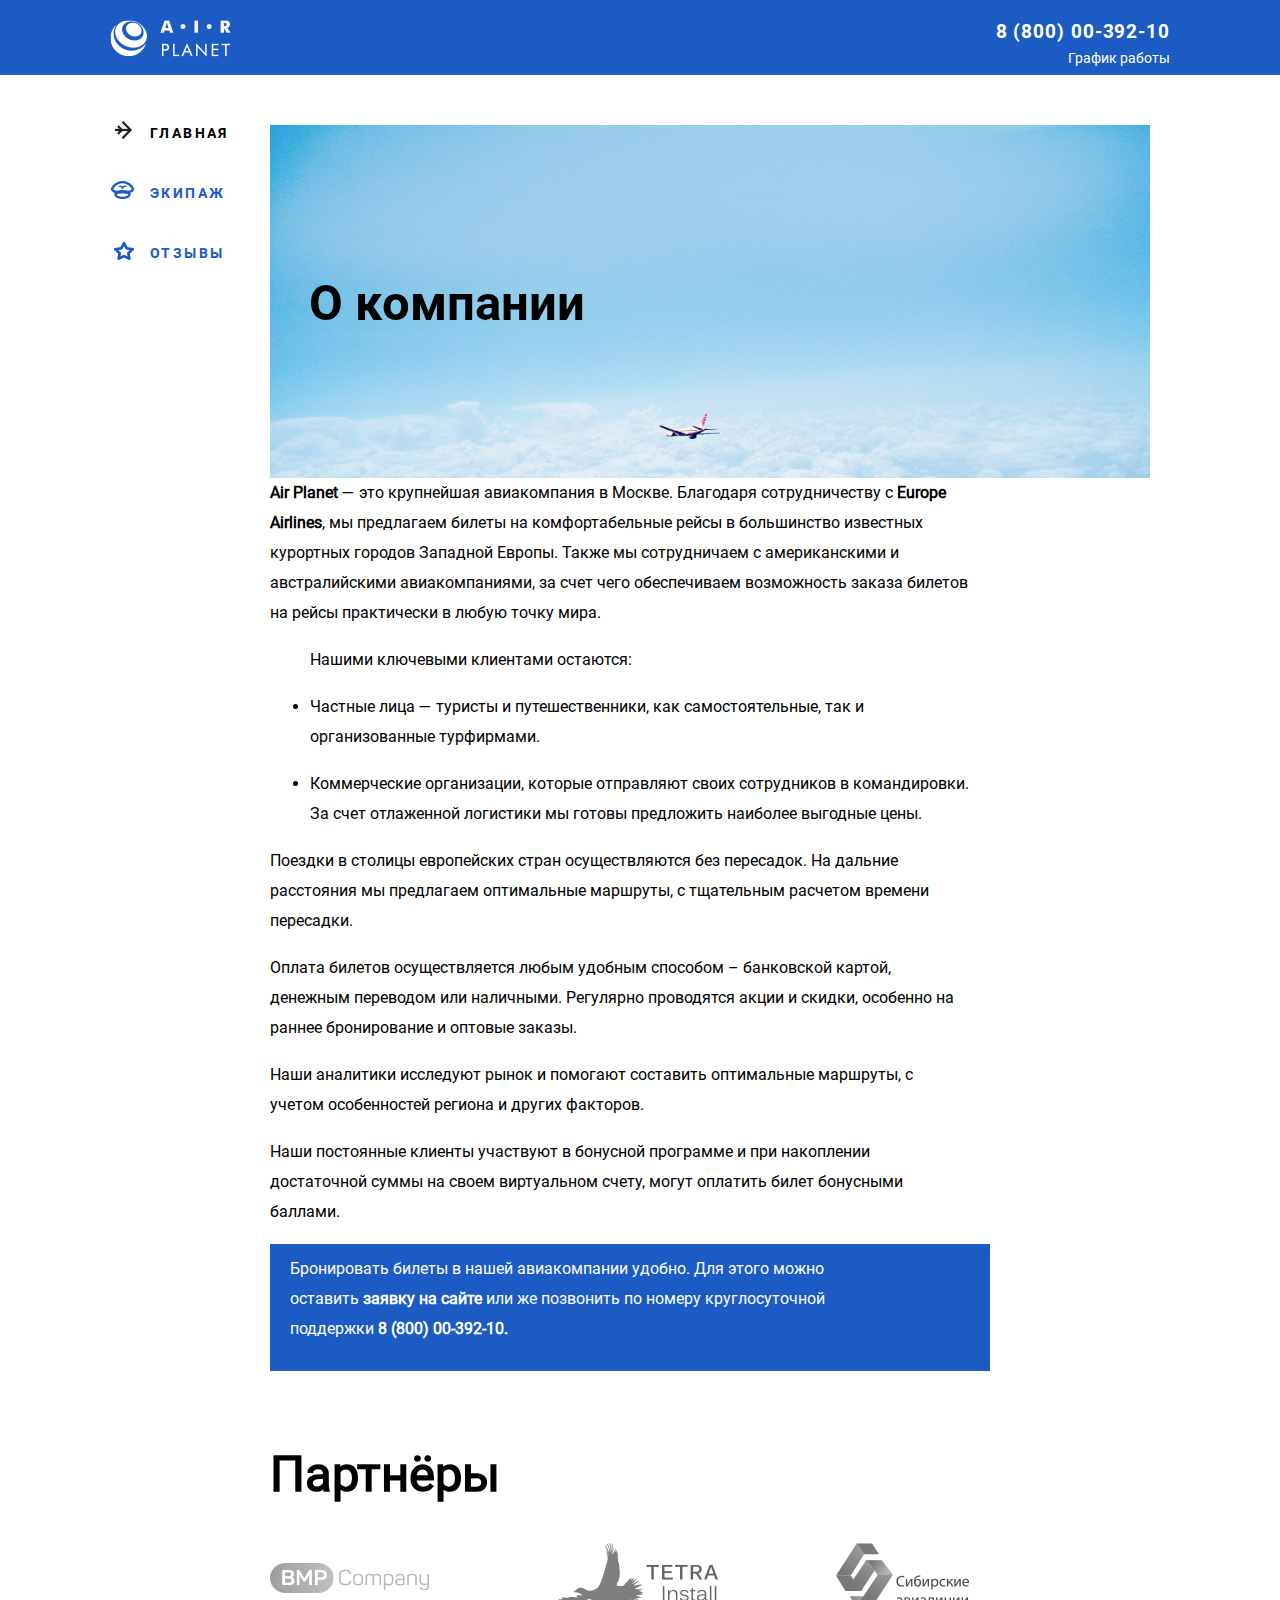
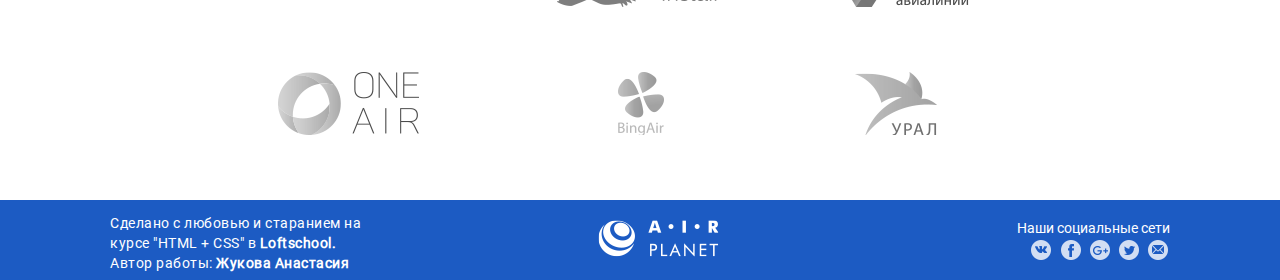
==== about.html @ 88befa5b "added few links" ====
<!DOCTYPE html>
<html lang="ru">

<head>
  <meta charset="UTF-8">
  <meta name="viewport" content="width=device-width, initial-scale=1.0">
  <meta http-equiv="X-UA-Compatible" content="ie=edge">
  <link rel="stylesheet" href="fonts/font.css">
  <link rel="stylesheet" href="css/team.css">
  <title>О компании</title>
</head>

<body>
  <div class="wrapper">
    <header>
      <div class="container clearfix">
        <a href="#"><img class="h__logo" src="img/logo.png" alt="logo" /></a>
        <ul class="header__right">
          <li class="header__phone">8 (800) 00-392-10</li>
          <li class="header__tooltip">график работы</li>
        </ul>
      </div>
    </header>
    <div class="container clearfix">
      <div class="tooltip">
        <li class="tooltip__text"><span>пн-вс: 09:00 - 20:00</span></li>
        <li class="tooltip__text">обед: 14:00 - 14:30</li>
      </div>
      <div class="sidebar">
        <nav class="sb-menu">
          <ul>
            <li class="sb-menu__item active">
              <a href="about.html">
                <div class="sb-menu__icon--main active"></div> главная</a>
            </li>
            <li class="sb-menu__item">
              <a href="team.html">
                <div class="sb-menu__icon--team"></div>экипаж</a>
            </li>
            <li class="sb-menu__item">
              <a href="#">
                <div class="sb-menu__icon--feedback"></div>отзывы</a>
            </li>
          </ul>
        </nav>
      </div>
      <div class="wr_items">
        <div class="bg__header">
          <h2 class="about-company">о компании</h2>
        </div>
        <div class="about-company__text clearfix">
          <p><span class="capitalize">air planet </span>— это крупнейшая авиакомпания в Москве. Благодаря сотрудничеству с <span class="capitalize">europe airlines</span>, мы предлагаем билеты на комфортабельные рейсы в большинство известных курортных городов Западной Европы. Также мы сотрудничаем с американскими и австралийскими авиакомпаниями, за счет чего обеспечиваем возможность заказа билетов на рейсы практически в любую точку мира.</p>
          <ul><div class="about-company__text--list">Нашими ключевыми клиентами остаются:</div>
            <li class="about-company__text--list-dotdecor">Частные лица — туристы и путешественники, как самостоятельные, так и организованные турфирмами.</li>
            <li class="about-company__text--list-dotdecor">Коммерческие организации, которые отправляют своих сотрудников в командировки. За счет отлаженной логистики мы готовы предложить наиболее выгодные цены.</li>
          </ul>
          <p>Поездки в столицы европейских стран осуществляются без пересадок. На дальние расстояния мы предлагаем оптимальные маршруты, с тщательным расчетом времени пересадки.</p>
          <p>Оплата билетов осуществляется любым удобным способом – банковской картой, денежным переводом или наличными. Регулярно проводятся акции и скидки, особенно на раннее бронирование и оптовые заказы.</p>
          <p>Наши аналитики исследуют рынок и помогают составить оптимальные маршруты, с учетом особенностей региона и других факторов.</p>
          <p>Наши постоянные клиенты участвуют в бонусной программе и при накоплении достаточной суммы на своем виртуальном счету, могут оплатить билет бонусными баллами.</p>
        </div>
        <div class="about-company__text blue-block">
          <p class="white-text">Бронировать билеты в нашей авиакомпании удобно. Для этого можно оставить <span>заявку на сайте</span> или же позвонить по номеру круглосуточной поддержки <span>8 (800) 00-392-10.</span></p>
        </div>
      <ul class="partners clearfix">
        <li class="partners-header">партнёры</li>
        <li class="ico__grey one"><a href="#"></a></li>
        <li class="ico__grey two"><a href="#"></a></li>
        <li class="ico__grey three"><a href="#"></a></li>
        <li class="ico__grey four"><a href="#"></a></li>
        <li class="ico__grey five"><a href="#"></a></li>
        <li class="ico__grey six"><a href="#"></a></li>
      </ul>
      </div>
    </div>
    <footer>
      <div class="container clearfix">
        <div class="ft__author">Сделано с любовью и старанием на курсе "HTML + CSS" в <span class="ft__author--bold">Loftschool.</span><br>Автор работы: <span class="ft__author--bold">Жукова Анастасия</span>
        </div>
        <a href="#" class="logo"><img class="ft__logo" src="img/logo.png" alt="logo"/></a>
        <div class="ft__social">
          <div class="ft__social--title">Наши социальные сети</div>
          <ul class="ft__socials__list">
            <a href="#">
              <li class="ft__socials__item--vk"></li>
            </a>
            <a href="#">
              <li class="ft__socials__item--fb"></li>
            </a>
            <a href="#">
              <li class="ft__socials__item--gpl"></li>
            </a>
            <a href="#">
              <li class="ft__socials__item--tw"></li>
            </a>
            <a href="#">
              <li class="ft__socials__item--email"></li>
            </a>
          </ul>
        </div>
      </div>
    </footer>
  </div>
</body>

</html>
---- fonts/font.css ----
@font-face {
  font-family: 'Roboto-LightItalic';
  src: url('Roboto-LightItalic.woff') format('woff'), url('Roboto-LightItalic.ttf') format('truetype');
  font-weight: normal;
  font-style: normal;
}

@font-face {
  font-family: 'Roboto';
  src: url('Roboto-Regular.eot');
  src: url('Roboto-Regular.woff') format('woff'), url('Roboto-Regular.ttf') format('truetype'), url('Roboto-Regular.eot?#iefix') format('embedded-opentype');
  font-weight: normal;
  font-style: normal;
}

@font-face {
  font-family: 'Roboto-Bold';
  src: url('Roboto-Bold.woff') format('woff'), url('Roboto-Bold.ttf') format('truetype');
  font-weight: normal;
  font-style: normal;
}

@font-face {
  font-family: 'Roboto-Bold_1';
  src: url('Roboto-Bold_1.eot');
  src: url('Roboto-Bold_1.woff2') format('woff2'), url('Roboto-Bold_1.eot?#iefix') format('embedded-opentype');
  font-weight: normal;
  font-style: normal;
}
---- css/team.css ----
* {
  font-family: 'Roboto';
  list-style: none;
  text-decoration: none;
  margin: 0;
}

.wrapper {
  min-height: calc(100vh-75px);
  margin: 0 auto;
}

.clearfix::after {
  content: "";
  display: table;
  clear: both;
}

.container {
  width: 1060px;
  margin: 0 auto;
  position: relative;
}

header {
  background: #1c5bc3;
  color: #fff;
  text-align: right;
  height: 75px;
  width: 100%;
  overflow: hidden;
}

.h__logo {
  float: left;
  padding-top: 20px;
}

.header__phone {
  font-family: 'Roboto-Bold';
  font-size: 19px;
  letter-spacing: .9px;
  padding: 20px 0 10px 0;
}

.header__tooltip {
  font-size: 14px;
  line-height: 10px;
  cursor: pointer;
  padding: 0;
}

.header__tooltip::first-letter {
  text-transform: capitalize;
}

.tooltip {
  background: #fff;
  text-align: center;
  display: block;
  position: absolute;
  top: 2px;
  right: 5px;
  width: 170px;
  height: 60px;
  border: 1px solid #000;
  border-radius: 3px;
  box-shadow: 1px 1px 1px 1px #1c5bc3;
  z-index: 100;
  opacity: 0;
}

.tooltip::after {
  content: '';
  position: absolute;
  top: -20px;
  right: 0;
  border: 10px solid transparent;
  border-bottom: 15px solid black;
}

.tooltip::after {
  top: -20px;
  right: 0;
  border-bottom: 15px solid white;
}

.tooltip__text {
  color: #000;
  line-height: 1.3em;
  transform: translateY(55%);
}

.tooltip__text>span {
  color: #1c5bc3;
  font-weight: bold;
}

.tooltip::before {
  content: "";
  width: 100px;
  height: 100px;
}

.tooltip:hover {
  opacity: 1;
}

.sidebar {
  display: block;
  width: 120px;
  padding: 28px 0 0 0;
  margin: 0;
  float: left;
}

.sb-menu__item {
  display: block;
  position: relative;
  padding: 10px 10px 10px 0;
}

.sb-menu__item::before {
  content: " ";
  display: block;
  position: absolute;
  width: 70px;
  height: 14px;
}

.sb-menu__item > a {
  font-family: 'Roboto-Bold';
  font-weight: 700;
  font-size: 14px;
  letter-spacing: 2.4px;
  color: #1c5bc3;
  text-transform: uppercase;
  line-height: 40px;
}

.sb-menu__item > a:hover {
  color: #000;
}

.sb-menu__item.active > a {
  color: #000;
}

.sb-menu__icon--main {
  background-image: url(../img/icons.png);
  width: 28px;
  height: 24px;
  position: absolute;
  left: -40px;
  top: 18px;
}

.sb-menu__icon--main:hover, .sb-menu__icon--main.active {
  background-image: url(../img/icons.png);
  background-position: 25px 0;
  width: 28px;
  height: 24px;
  position: absolute;
  left: -40px;
  top: 18px;
}

.sb-menu__icon--team {
  background-image: url(../img/icons.png);
  background-position: 0 -25px;
  width: 28px;
  height: 26px;
  position: absolute;
  left: -39px;
  top: 18px;
}

.sb-menu__icon--team:hover, .sb-menu__icon--team.active {
  background-image: url(../img/icons.png);
  background-position: -28px -25px;
  width: 28px;
  height: 26px;
  position: absolute;
  left: -45px;
  top: 18px;
}

.sb-menu__icon--feedback {
  background-image: url(../img/icons.png);
  background-position: 0 -50px;
  width: 28px;
  height: 24px;
  position: absolute;
  left: -38px;
  top: 18px;
}

.sb-menu__icon--feedback:hover, .sb-menu__icon--feedback.active {
  background-image: url(../img/icons.png);
  background-position: 26px -50px;
  width: 28px;
  height: 24px;
  position: absolute;
  left: -40px;
  top: 18px;
}

.wr_items {
  display: inline-block;
  float: right;
  width: 880px;
  margin: 48px 20px 53px 0;
}

.breadcrumbs li {
  font-family: 'Roboto-LightItalic';
  font-style: italic;
  font-size: 14px;
  text-decoration: underline;
  text-transform: capitalize;
  display: inline-block;
}

.breadcrumbs__item {
  color: #1c5bc3;
}

.last {
  color: #000;
  text-decoration: none;
}

.breadcrumbs li:after {
  content: " / ";
}

.breadcrumbs li:last-child::after {
  content: " ";
}

.wr-header, .about-company {
  font-family: 'Roboto-Bold';
  font-size: 49px;
  width: 100%;
  margin: 15px 0 0 39px;
}
.wr-header::first-letter, .about-company::first-letter {
  text-transform: capitalize;
}

.wr-item__team-mem {
  display: inline-block;
  vertical-align: top;
  width: 290px;
  line-height: 22px;
  letter-spacing: .4px;
  text-align: center;
  margin: 20px 0 0 0;
}

.wr-item__team-mem--name {
  font-weight: 700;
  font-size: 17px;
  letter-spacing: 0;
}

.wr-item__team-mem--position {
  font-weight: 700;
  font-size: 14px;
  color: #1c5bc3;
}

.wr-item__team-mem--descrip {
  font-size: 14px;
}

.avatar {
  width: 160px;
  height: 160px;
  overflow: hidden;
  padding: 20px 0 20px 45px;
  margin: 0 auto;
}

.avatar img {
  border-radius: 50%;
  width: 160px;
  height: 160px;
  margin: 0 auto;
}

footer {
  background: #1c5bc3;
  color: #fff;
  display: inline-block;
  font-size: 14px;
  height: 80px;
  width: 100%;
  position: relative;
  bottom: 0;
}

.ft__author {
  padding: 13px 0 0 0;
  width: 260px;
  line-height: 20px;
  letter-spacing: .5px;
  text-align: left;
  display: inline-block;
}

footer span {
  font-weight: bold;
}

.ft__logo {
  top: 20px;
  position: absolute;
  left: 46%;
}

.ft__social--title {
  text-align: right;
  display: inline-block;
  position: absolute;
  right: 0px;
  top: 20px;
}

.ft__socials__item--vk {
  background-image: url(../img/socials.png);
  background-position: 0 0;
  width: 25px;
  height: 23px;
  position: absolute;
  right: 114px;
  top: 40px;
}

.ft__socials__item--fb {
  background-image: url(../img/socials.png);
  background-position: -27px 0;
  width: 25px;
  height: 23px;
  position: absolute;
  right: 87px;
  top: 40px;
}

.ft__socials__item--gpl {
  background-image: url(../img/socials.png);
  background-position: -56px 0;
  width: 25px;
  height: 23px;
  position: absolute;
  right: 59px;
  top: 40px;
}

.ft__socials__item--tw {
  background-image: url(../img/socials.png);
  background-position: -86px 0;
  width: 30px;
  height: 23px;
  position: absolute;
  right: 25px;
  top: 40px;
}

.ft__socials__item--email {
  background-image: url(../img/socials.png);
  background-position: -117px 0;
  width: 25px;
  height: 23px;
  position: absolute;
  right: 0px;
  top: 40px;
}

li.ft__socials__item--vk:hover {
  background-image: url(../img/socials.png);
  background-position: 0 25px;
  width: 25px;
  height: 23px;
  position: absolute;
  right: 114px;
  top: 40px;
}

li.ft__socials__item--fb:hover {
  background-image: url(../img/socials.png);
  background-position: -27px 25px;
  width: 25px;
  height: 23px;
  position: absolute;
  right: 87px;
  top: 40px;
}

li.ft__socials__item--gpl:hover {
  background-image: url(../img/socials.png);
  background-position: -56px 26px;
  height: 23px;
  width: 25px;
  position: absolute;
  right: 59px;
  top: 39px;
}

li.ft__socials__item--tw:hover {
  background-image: url(../img/socials.png);
  background-position: -86px 26px;
  width: 25px;
  height: 23px;
  position: absolute;
  right: 30px;
  top: 39px;
}

li.ft__socials__item--email:hover {
  background-image: url(../img/socials.png);
  background-position: -117px 25px;
  width: 25px;
  height: 23px;
  position: absolute;
  right: 0px;
  top: 40px;
}
/* about company main block styles */

.bg__header {
  background-image: url(../img/bg-head.jpg);
  -webkit-background-size: cover;
  -moz-background-size: cover;
  -o-background-size: cover;
  background-size: cover;
  background-position: 0 0;
  display: block;
  height: 353px;
  width: 880px;

}

.bg__header {
  margin-top: -13px;
}

.about-company {
  padding-top: 150px;
}

.about-company__text > p > span, p.white-text > span {
  font-weight: 700;
}

.capitalize {
  text-transform: capitalize;
}

.about-company__text {
  display: block;
  width: 700px;
  line-height: 30px;
}

ul.about-company__text--list > li {
  margin-left: 0;
  padding-left: 0;
}

li.about-company__text--list-dotdecor {
  list-style: disc;
  list-style-position:outside;
}

p, .about-company__text--list , li.about-company__text--list-dotdecor  {
  margin: 0 0 17px 0;
}

.blue-block {
  background: #1c5bc3;
  display: block;
  position: relative;
  color: #fff;
  padding: 10px 0px 10px 20px;
}
p.white-text::after {
  margin: 0;
}
.white-text {
  width: 600px;
}

.partners {
  font-family: 'Roboto-Bold';
  font-size: 49px;
  font-weight: 700;
  padding: 75px 0 70px 0;
  text-transform: capitalize;
}
.partners {
  display: block;
  position: relative;
  width: 700px;

}
li.ico__grey {
  display: inline-block;
}

.ico__grey.one {
  background-image: url(../img/logos.png);
  background-position: 0 0;
  width:167px;
  height: 75px;
  position: relative;
  top: 43px;
  left: 0px;
  filter: grayscale(100%);
}
.ico__grey.two {
  background-image: url(../img/logos.png);
  background-position: 460px 0;
  width:260px;
  height: 75px;
  position: relative;
  top: 40px;
  left: 80px;
  filter: grayscale(100%);
}

.ico__grey.three {
  background-image: url(../img/logos.png);
  background-position: 150px 0;
  width:150px;
  height: 75px;
  position: relative;
  top: 40px;
  left: 110px;
  filter: grayscale(100%);
}

.ico__grey.four {
  background-image: url(../img/logos.png);
  background-position: 0 100px;
  width:150px;
  height: 75px;
  position: relative;
  top: 70px;
  left: 0px;
  filter: grayscale(100%);
}

.ico__grey.five {
  background-image: url(../img/logos.png);
  background-position: 390px 100px;
  width:150px;
  height: 75px;
  position: relative;
  top: 70px;
  left: 170px;
  filter: grayscale(100%);
}

.ico__grey.six {
  background-image: url(../img/logos.png);
  background-position: 150px 100px;
  width:150px;
  height: 75px;
  position: relative;
  top: 70px;
  left: 230px;
  filter: grayscale(100%);
}

.ico__grey:hover {
  filter: none;
}
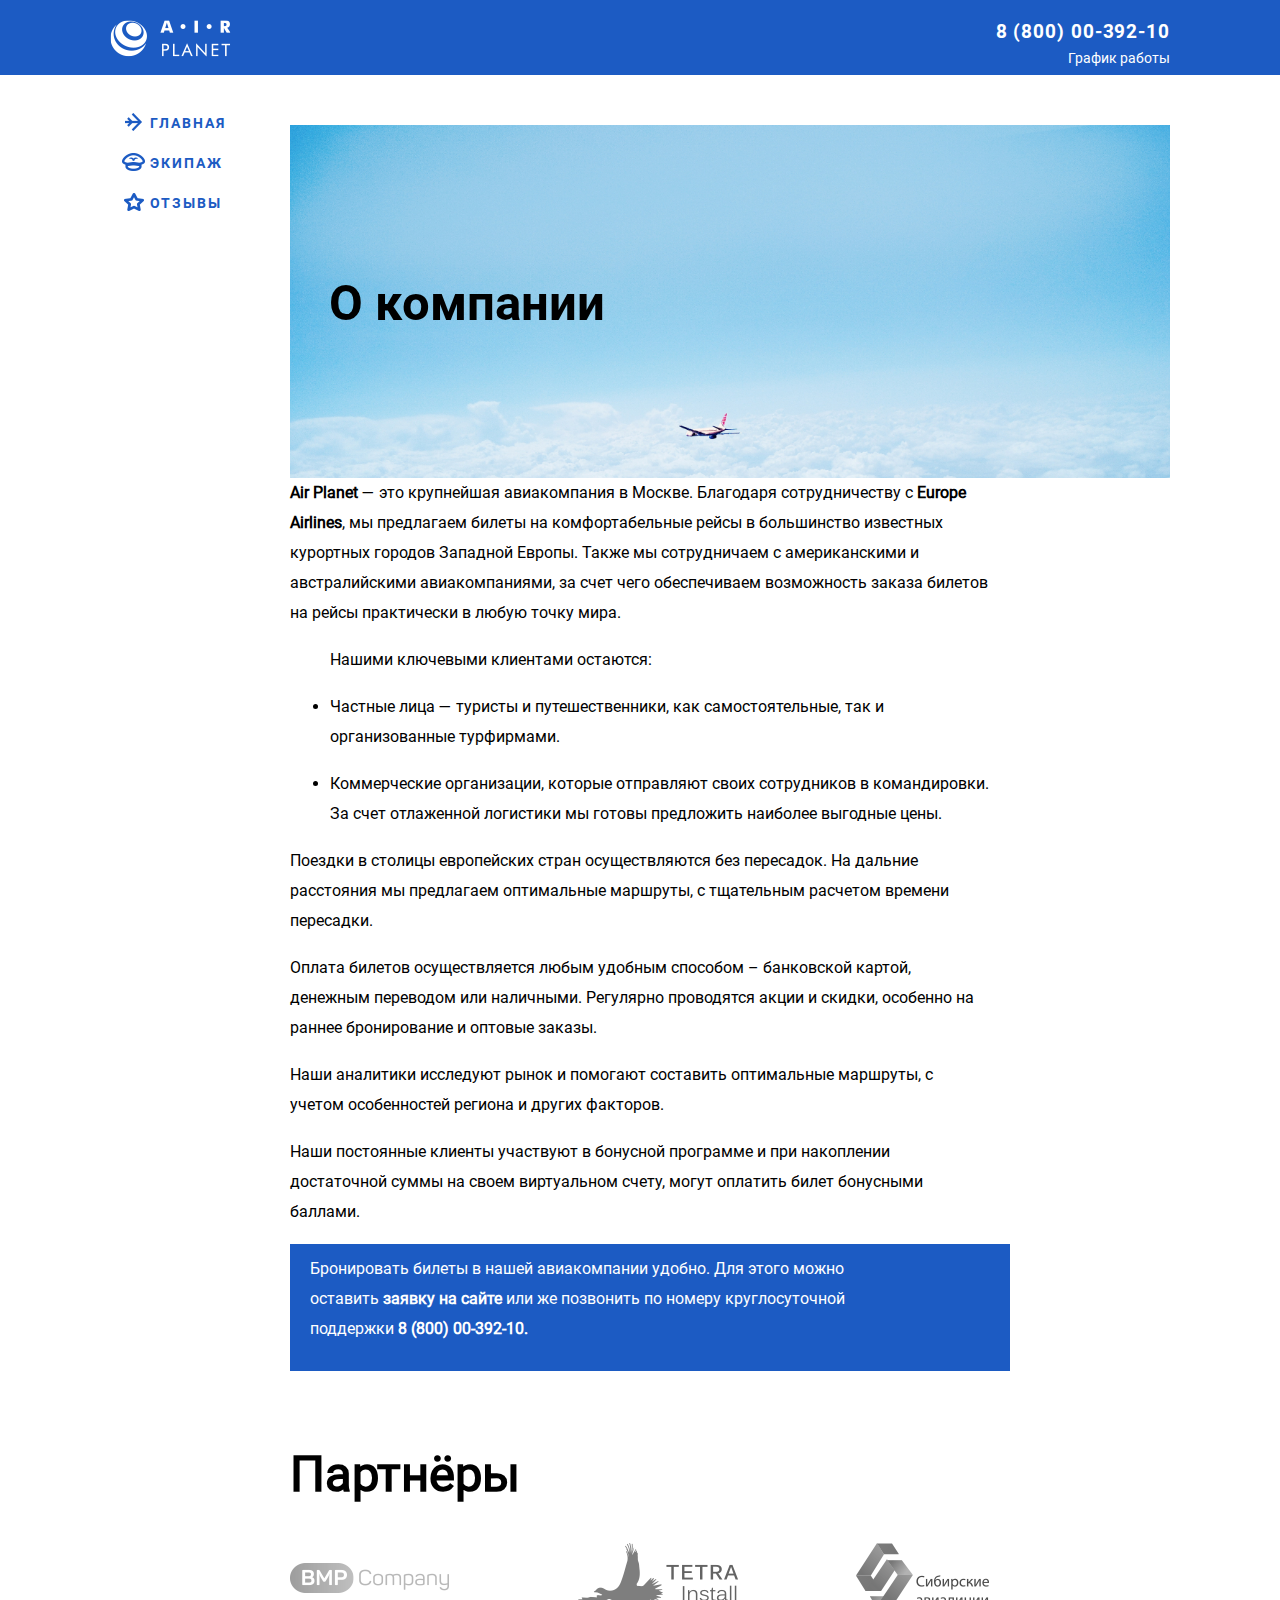
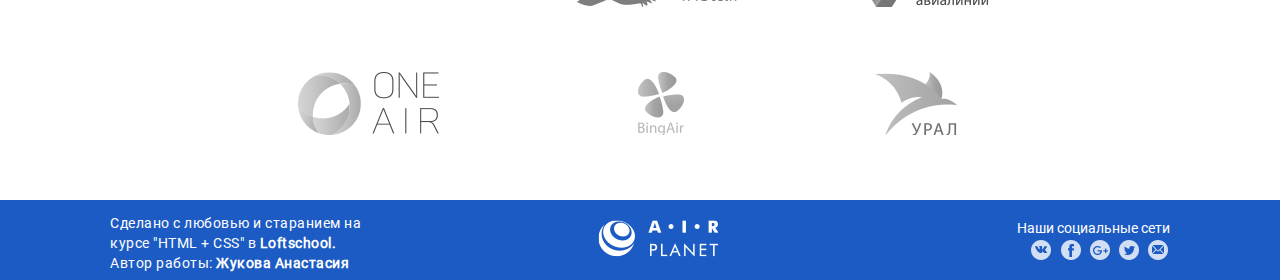
==== commit 5edf5711: "it's alive" ====
--- a/about.html
+++ b/about.html
@@ -27,30 +27,27 @@
         <li class="tooltip__text">обед: 14:00 - 14:30</li>
       </div>
       <div class="sidebar">
-        <nav class="sb-menu">
-          <ul>
-            <li class="sb-menu__item active">
-              <a href="about.html">
-                <div class="sb-menu__icon--main active"></div> главная</a>
-            </li>
-            <li class="sb-menu__item">
-              <a href="team.html">
-                <div class="sb-menu__icon--team"></div>экипаж</a>
-            </li>
-            <li class="sb-menu__item">
-              <a href="#">
-                <div class="sb-menu__icon--feedback"></div>отзывы</a>
-            </li>
-          </ul>
-        </nav>
+        <ul class="sb-menu">
+          <li class="sb-menu__item">
+            <a class="sb-menu__link sb-menu__link--main" href="about.html">главная</a>
+          </li>
+          <li class="sb-menu__item active">
+            <a class="sb-menu__link sb-menu__link--team active" href="team.html">экипаж</a>
+          </li>
+          <li class="sb-menu__item">
+            <a class="sb-menu__link sb-menu__link--feedback" href="#">отзывы</a>
+          </li>
+        </ul>
       </div>
-      <div class="wr_items">
+      <div class="wr__items">
         <div class="bg__header">
           <h2 class="about-company">о компании</h2>
         </div>
         <div class="about-company__text clearfix">
-          <p><span class="capitalize">air planet </span>— это крупнейшая авиакомпания в Москве. Благодаря сотрудничеству с <span class="capitalize">europe airlines</span>, мы предлагаем билеты на комфортабельные рейсы в большинство известных курортных городов Западной Европы. Также мы сотрудничаем с американскими и австралийскими авиакомпаниями, за счет чего обеспечиваем возможность заказа билетов на рейсы практически в любую точку мира.</p>
-          <ul><div class="about-company__text--list">Нашими ключевыми клиентами остаются:</div>
+          <p><span class="capitalize">air planet </span>— это крупнейшая авиакомпания в Москве. Благодаря сотрудничеству с <span class="capitalize">europe airlines</span>, мы предлагаем билеты на комфортабельные рейсы в большинство известных курортных городов
+            Западной Европы. Также мы сотрудничаем с американскими и австралийскими авиакомпаниями, за счет чего обеспечиваем возможность заказа билетов на рейсы практически в любую точку мира.</p>
+          <ul>
+            <div class="about-company__text--list">Нашими ключевыми клиентами остаются:</div>
             <li class="about-company__text--list-dotdecor">Частные лица — туристы и путешественники, как самостоятельные, так и организованные турфирмами.</li>
             <li class="about-company__text--list-dotdecor">Коммерческие организации, которые отправляют своих сотрудников в командировки. За счет отлаженной логистики мы готовы предложить наиболее выгодные цены.</li>
           </ul>
@@ -62,15 +59,15 @@
         <div class="about-company__text blue-block">
           <p class="white-text">Бронировать билеты в нашей авиакомпании удобно. Для этого можно оставить <span>заявку на сайте</span> или же позвонить по номеру круглосуточной поддержки <span>8 (800) 00-392-10.</span></p>
         </div>
-      <ul class="partners clearfix">
-        <li class="partners-header">партнёры</li>
-        <li class="ico__grey one"><a href="#"></a></li>
-        <li class="ico__grey two"><a href="#"></a></li>
-        <li class="ico__grey three"><a href="#"></a></li>
-        <li class="ico__grey four"><a href="#"></a></li>
-        <li class="ico__grey five"><a href="#"></a></li>
-        <li class="ico__grey six"><a href="#"></a></li>
-      </ul>
+        <ul class="partners clearfix">
+          <li class="partners-header">партнёры</li>
+          <li class="ico__grey one"><a href="#"></a></li>
+          <li class="ico__grey two"><a href="#"></a></li>
+          <li class="ico__grey three"><a href="#"></a></li>
+          <li class="ico__grey four"><a href="#"></a></li>
+          <li class="ico__grey five"><a href="#"></a></li>
+          <li class="ico__grey six"><a href="#"></a></li>
+        </ul>
       </div>
     </div>
     <footer>
--- a/css/team.css
+++ b/css/team.css
@@ -6,8 +6,9 @@
 }
 
 .wrapper {
-  min-height: calc(100vh-75px);
+  min-height: 100vh;
   margin: 0 auto;
+  padding-bottom: -75px;
 }
 
 .clearfix::after {
@@ -117,99 +118,98 @@
 .sb-menu__item {
   display: block;
   position: relative;
-  padding: 10px 10px 10px 0;
-}
-
-.sb-menu__item::before {
-  content: " ";
-  display: block;
-  position: absolute;
-  width: 70px;
-  height: 14px;
-}
-
-.sb-menu__item > a {
+}
+
+a.sb-menu__link {
   font-family: 'Roboto-Bold';
   font-weight: 700;
   font-size: 14px;
-  letter-spacing: 2.4px;
+  letter-spacing: 2px;
   color: #1c5bc3;
   text-transform: uppercase;
   line-height: 40px;
-}
-
-.sb-menu__item > a:hover {
+  display: block;
+  position: relative;
+}
+
+.sb-menu__link:hover {
   color: #000;
 }
 
-.sb-menu__item.active > a {
+.sb-menu__link .active {
   color: #000;
 }
 
-.sb-menu__icon--main {
+.sb-menu__link--main::before {
+  content: " ";
   background-image: url(../img/icons.png);
   width: 28px;
   height: 24px;
   position: absolute;
-  left: -40px;
-  top: 18px;
-}
-
-.sb-menu__icon--main:hover, .sb-menu__icon--main.active {
+  left: -28px;
+  top: 10px;
+}
+
+.sb-menu__link--main:hover::after {
+  content: " ";
   background-image: url(../img/icons.png);
   background-position: 25px 0;
   width: 28px;
   height: 24px;
   position: absolute;
-  left: -40px;
-  top: 18px;
-}
-
-.sb-menu__icon--team {
+  left: -31px;
+  top: 10px;
+}
+
+.sb-menu__link--team::before {
+  content: " ";
   background-image: url(../img/icons.png);
   background-position: 0 -25px;
   width: 28px;
   height: 26px;
   position: absolute;
-  left: -39px;
-  top: 18px;
-}
-
-.sb-menu__icon--team:hover, .sb-menu__icon--team.active {
+  left: -28px;
+  top: 10px;
+}
+
+.sb-menu__link--team:hover::after {
+  content: " ";
   background-image: url(../img/icons.png);
   background-position: -28px -25px;
   width: 28px;
   height: 26px;
   position: absolute;
-  left: -45px;
-  top: 18px;
-}
-
-.sb-menu__icon--feedback {
+  left: -32px;
+  top: 10px;
+}
+
+.sb-menu__link--feedback::before {
+  content: " ";
   background-image: url(../img/icons.png);
   background-position: 0 -50px;
   width: 28px;
   height: 24px;
   position: absolute;
-  left: -38px;
-  top: 18px;
-}
-
-.sb-menu__icon--feedback:hover, .sb-menu__icon--feedback.active {
+  left: -28px;
+  top: 9px;
+}
+
+.sb-menu__link--feedback:hover::after {
+  content: " ";
   background-image: url(../img/icons.png);
   background-position: 26px -50px;
   width: 28px;
   height: 24px;
   position: absolute;
-  left: -40px;
-  top: 18px;
-}
-
-.wr_items {
+  left: -31px;
+  top: 10px;
+}
+
+.wr__items {
   display: inline-block;
   float: right;
   width: 880px;
-  margin: 48px 20px 53px 0;
+  margin: 48px 0 53px 0;
 }
 
 .breadcrumbs li {
@@ -225,7 +225,7 @@
   color: #1c5bc3;
 }
 
-.last {
+a.last {
   color: #000;
   text-decoration: none;
 }
@@ -238,13 +238,13 @@
   content: " ";
 }
 
-.wr-header, .about-company {
+.wr__header, .about-company {
   font-family: 'Roboto-Bold';
   font-size: 49px;
   width: 100%;
   margin: 15px 0 0 39px;
 }
-.wr-header::first-letter, .about-company::first-letter {
+.wr__header::first-letter, .about-company::first-letter {
   text-transform: capitalize;
 }
 
@@ -274,7 +274,7 @@
   font-size: 14px;
 }
 
-.avatar {
+.wr-item__team-mem--avatar {
   width: 160px;
   height: 160px;
   overflow: hidden;
@@ -282,7 +282,7 @@
   margin: 0 auto;
 }
 
-.avatar img {
+.wr-item__team-mem--avatar img {
   border-radius: 50%;
   width: 160px;
   height: 160px;
@@ -297,7 +297,6 @@
   height: 80px;
   width: 100%;
   position: relative;
-  bottom: 0;
 }
 
 .ft__author {
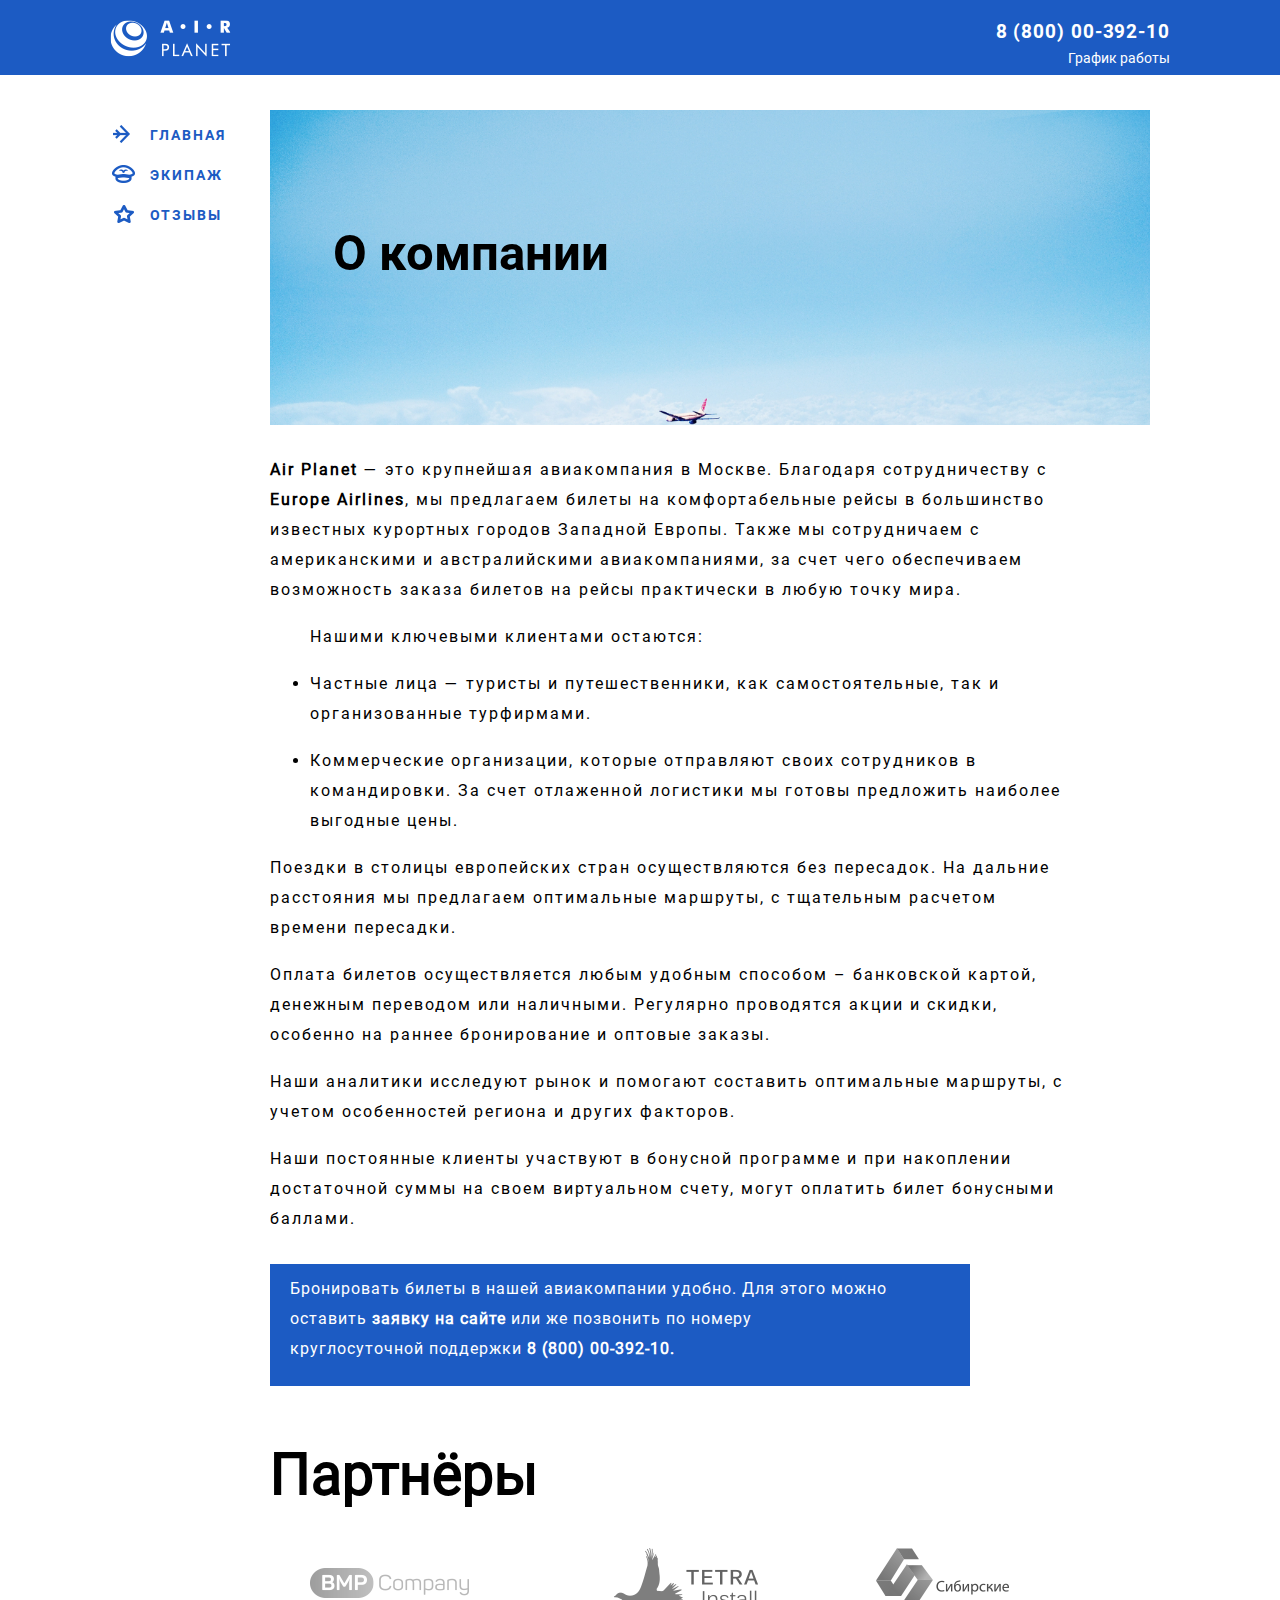
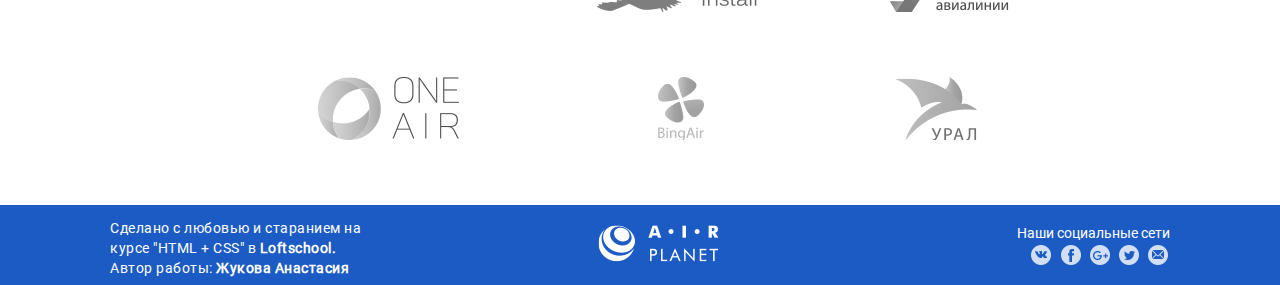
==== commit 6c5fd183: "commets page initial add" ====
--- a/about.html
+++ b/about.html
@@ -14,25 +14,25 @@
   <div class="wrapper">
     <header>
       <div class="container clearfix">
-        <a href="#"><img class="h__logo" src="img/logo.png" alt="logo" /></a>
-        <ul class="header__right">
-          <li class="header__phone">8 (800) 00-392-10</li>
-          <li class="header__tooltip">график работы</li>
-        </ul>
+        <a href="about.html"><img class="h__logo" src="img/logo.png" alt="logo" /></a>
+        <div class="header__right">
+          <div class="header__phone">8 (800) 00-392-10</div>
+          <div class="header__tooltip">график работы</div>
+          <div class="tooltip">
+            <div class="tooltip__text"><span>пн-вс: 09:00 - 20:00</span></div>
+            <div class="tooltip__text">обед: 14:00 - 14:30</div>
+          </div>
+        </div>
       </div>
     </header>
     <div class="container clearfix">
-      <div class="tooltip">
-        <li class="tooltip__text"><span>пн-вс: 09:00 - 20:00</span></li>
-        <li class="tooltip__text">обед: 14:00 - 14:30</li>
-      </div>
       <div class="sidebar">
         <ul class="sb-menu">
           <li class="sb-menu__item">
             <a class="sb-menu__link sb-menu__link--main" href="about.html">главная</a>
           </li>
-          <li class="sb-menu__item active">
-            <a class="sb-menu__link sb-menu__link--team active" href="team.html">экипаж</a>
+          <li class="sb-menu__item">
+            <a class="sb-menu__link sb-menu__link--team" href="team.html">экипаж</a>
           </li>
           <li class="sb-menu__item">
             <a class="sb-menu__link sb-menu__link--feedback" href="#">отзывы</a>
@@ -43,7 +43,7 @@
         <div class="bg__header">
           <h2 class="about-company">о компании</h2>
         </div>
-        <div class="about-company__text clearfix">
+        <div class="about-company__text">
           <p><span class="capitalize">air planet </span>— это крупнейшая авиакомпания в Москве. Благодаря сотрудничеству с <span class="capitalize">europe airlines</span>, мы предлагаем билеты на комфортабельные рейсы в большинство известных курортных городов
             Западной Европы. Также мы сотрудничаем с американскими и австралийскими авиакомпаниями, за счет чего обеспечиваем возможность заказа билетов на рейсы практически в любую точку мира.</p>
           <ul>
@@ -59,15 +59,17 @@
         <div class="about-company__text blue-block">
           <p class="white-text">Бронировать билеты в нашей авиакомпании удобно. Для этого можно оставить <span>заявку на сайте</span> или же позвонить по номеру круглосуточной поддержки <span>8 (800) 00-392-10.</span></p>
         </div>
-        <ul class="partners clearfix">
-          <li class="partners-header">партнёры</li>
+        <div class="partners">
+          <h3 class="partners-header">партнёры</h3>
+          <ul class="partners__icons">
           <li class="ico__grey one"><a href="#"></a></li>
           <li class="ico__grey two"><a href="#"></a></li>
           <li class="ico__grey three"><a href="#"></a></li>
           <li class="ico__grey four"><a href="#"></a></li>
           <li class="ico__grey five"><a href="#"></a></li>
           <li class="ico__grey six"><a href="#"></a></li>
-        </ul>
+          </ul>
+        </div>
       </div>
     </div>
     <footer>
--- a/css/team.css
+++ b/css/team.css
@@ -28,8 +28,8 @@
   color: #fff;
   text-align: right;
   height: 75px;
-  width: 100%;
-  overflow: hidden;
+  min-width: 100%;
+  box-sizing: border-box;
 }
 
 .h__logo {
@@ -60,7 +60,7 @@
   text-align: center;
   display: block;
   position: absolute;
-  top: 2px;
+  top: 80px;
   right: 5px;
   width: 170px;
   height: 60px;
@@ -71,13 +71,24 @@
   opacity: 0;
 }
 
+.tooltip::before {
+  content: " ";
+  cursor: pointer;
+  display: block;
+  position: absolute;
+  top: -40px;
+  right: 0px;
+  width: 100px;
+  height: 60px;
+}
+
 .tooltip::after {
   content: '';
   position: absolute;
   top: -20px;
   right: 0;
   border: 10px solid transparent;
-  border-bottom: 15px solid black;
+  border-bottom: 20px solid black;
 }
 
 .tooltip::after {
@@ -97,12 +108,6 @@
   font-weight: bold;
 }
 
-.tooltip::before {
-  content: "";
-  width: 100px;
-  height: 100px;
-}
-
 .tooltip:hover {
   opacity: 1;
 }
@@ -110,7 +115,7 @@
 .sidebar {
   display: block;
   width: 120px;
-  padding: 28px 0 0 0;
+  padding: 40px 20px 0 0;
   margin: 0;
   float: left;
 }
@@ -136,28 +141,29 @@
   color: #000;
 }
 
-.sb-menu__link .active {
-  color: #000;
-}
-
 .sb-menu__link--main::before {
   content: " ";
   background-image: url(../img/icons.png);
   width: 28px;
   height: 24px;
   position: absolute;
-  left: -28px;
+  left: -40px;
   top: 10px;
+}
+.sb-menu__link--main:hover::before,
+.sb-menu__link--team:hover::before,
+.sb-menu__link--feedback:hover::before {
+  opacity: 0;
 }
 
 .sb-menu__link--main:hover::after {
   content: " ";
   background-image: url(../img/icons.png);
   background-position: 25px 0;
-  width: 28px;
+  width: 27px;
   height: 24px;
   position: absolute;
-  left: -31px;
+  left: -42px;
   top: 10px;
 }
 
@@ -168,7 +174,7 @@
   width: 28px;
   height: 26px;
   position: absolute;
-  left: -28px;
+  left: -38px;
   top: 10px;
 }
 
@@ -177,9 +183,9 @@
   background-image: url(../img/icons.png);
   background-position: -28px -25px;
   width: 28px;
-  height: 26px;
-  position: absolute;
-  left: -32px;
+  height: 25px;
+  position: absolute;
+  left: -43px;
   top: 10px;
 }
 
@@ -190,7 +196,7 @@
   width: 28px;
   height: 24px;
   position: absolute;
-  left: -28px;
+  left: -38px;
   top: 9px;
 }
 
@@ -198,17 +204,17 @@
   content: " ";
   background-image: url(../img/icons.png);
   background-position: 26px -50px;
-  width: 28px;
+  width: 27px;
   height: 24px;
   position: absolute;
-  left: -31px;
-  top: 10px;
+  left: -41px;
+  top: 9px;
 }
 
 .wr__items {
   display: inline-block;
   float: right;
-  width: 880px;
+  width: 900px;
   margin: 48px 0 53px 0;
 }
 
@@ -251,34 +257,35 @@
 .wr-item__team-mem {
   display: inline-block;
   vertical-align: top;
-  width: 290px;
+  width: 270px;
   line-height: 22px;
   letter-spacing: .4px;
   text-align: center;
-  margin: 20px 0 0 0;
+  padding: 30px 0 20px 20px;
 }
 
 .wr-item__team-mem--name {
   font-weight: 700;
   font-size: 17px;
-  letter-spacing: 0;
+  padding-top: 15px;
 }
 
 .wr-item__team-mem--position {
+  font-size: 14px;
   font-weight: 700;
-  font-size: 14px;
   color: #1c5bc3;
+  padding-top: 10px;
 }
 
 .wr-item__team-mem--descrip {
   font-size: 14px;
+  padding-top: 10px;
 }
 
 .wr-item__team-mem--avatar {
   width: 160px;
   height: 160px;
   overflow: hidden;
-  padding: 20px 0 20px 45px;
   margin: 0 auto;
 }
 
@@ -286,7 +293,6 @@
   border-radius: 50%;
   width: 160px;
   height: 160px;
-  margin: 0 auto;
 }
 
 footer {
@@ -295,7 +301,7 @@
   display: inline-block;
   font-size: 14px;
   height: 80px;
-  width: 100%;
+  min-width: 100%;
   position: relative;
 }
 
@@ -435,7 +441,7 @@
   background-size: cover;
   background-position: 0 0;
   display: block;
-  height: 353px;
+  height: 315px;
   width: 880px;
 
 }
@@ -445,7 +451,8 @@
 }
 
 .about-company {
-  padding-top: 150px;
+  padding: 115px 0 0 63px;
+  margin: 0;
 }
 
 .about-company__text > p > span, p.white-text > span {
@@ -458,13 +465,19 @@
 
 .about-company__text {
   display: block;
-  width: 700px;
+  width: 800px;
   line-height: 30px;
-}
-
-ul.about-company__text--list > li {
-  margin-left: 0;
-  padding-left: 0;
+  letter-spacing: 2px;
+  margin-top: 30px;
+}
+
+ul.about-company__text--list {
+  display: block;
+    -webkit-margin-before: 0;
+    -webkit-margin-after: 0;
+    -webkit-margin-start: 0;
+    -webkit-margin-end: 0;
+    -webkit-padding-start: 0px;
 }
 
 li.about-company__text--list-dotdecor {
@@ -479,22 +492,24 @@
 .blue-block {
   background: #1c5bc3;
   display: block;
+  max-width: 680px;
   position: relative;
   color: #fff;
-  padding: 10px 0px 10px 20px;
+  padding: 10px 0px 5px 20px;
 }
 p.white-text::after {
   margin: 0;
 }
 .white-text {
   width: 600px;
+  letter-spacing: 1px;
 }
 
 .partners {
   font-family: 'Roboto-Bold';
   font-size: 49px;
   font-weight: 700;
-  padding: 75px 0 70px 0;
+  padding: 55px 0 70px 0;
   text-transform: capitalize;
 }
 .partners {
@@ -575,3 +590,119 @@
 .ico__grey:hover {
   filter: none;
 }
+
+/* feedback or comments company main block styles */
+
+.feedback {
+  display: inline-block;
+  width: 900px;
+  padding-top: 5px;
+}
+
+
+.feedback__avatar {
+  border-radius: 50%;
+  width: 160px;
+  height: 160px;
+  overflow: hidden;
+  margin: 0 auto;
+  display: block;
+  float: left;
+  padding: 30px 0 0 15px;
+}
+
+.feedback__items {
+  display: block;
+  float: right;
+  width: 690px;
+  line-height: 30px;
+  padding: 20px 0 0 0;
+  margin: 0 auto;
+}
+
+.feedback__item--date {
+  font-family: 'Roboto';
+  font-size: 14px;
+  font-weight: 300;
+  display: block;
+  width: 80px;
+}
+
+.feedback__item--name {
+  font-family: 'Roboto-Bold';
+  font-size: 18px;
+  font-weight: 300;
+  display: block;
+  width: 250px;
+}
+
+.feedback__item--text {
+  font-family: 'Roboto';
+  font-size: 17px;
+  padding-top: 10px;
+}
+
+hr.grey__line {
+  border-top: 1px solid #DCDCDC;
+  display: inline-block;
+  width: 1060px;
+}
+
+.pagination {
+  text-align: center;
+  margin: 0 auto;
+  width: 900px;
+  padding-top: 50px;
+}
+
+ul.pages > li {
+  display: inline;
+}
+
+.page__pagination {
+  font-family: 'Roboto';
+  font-size: 14px;
+  font-weight: 300;
+  color: #696969;
+
+}
+.page__pagination::first-letter {
+  text-transform: capitalize;
+}
+
+.page__colored {
+  color: #000;
+  font-family: 'Roboto-Bold';
+  font-weight: 700;
+  margin: 0 10px;
+}
+
+.page__colored:nth-child(3) {
+  margin-left: 3px;
+}
+
+.page__colored:last-child::after{
+  content: " > ";
+  display: inline;
+  position: relative;
+  padding: 5px;
+  color: #696969;
+  font-size: 22px;
+}
+
+.page__pagination::after {
+  content: " < ";
+  display: inline;
+  color: #696969;
+  font-size: 22px;
+  padding-left: 15px;
+}
+
+.page__active {
+  border-radius: 3px;
+  background: #1c5bc3;
+  color: #fff;
+  font-family: 'Roboto-Bold';
+  font-weight: 700;
+  padding: 5px;
+}
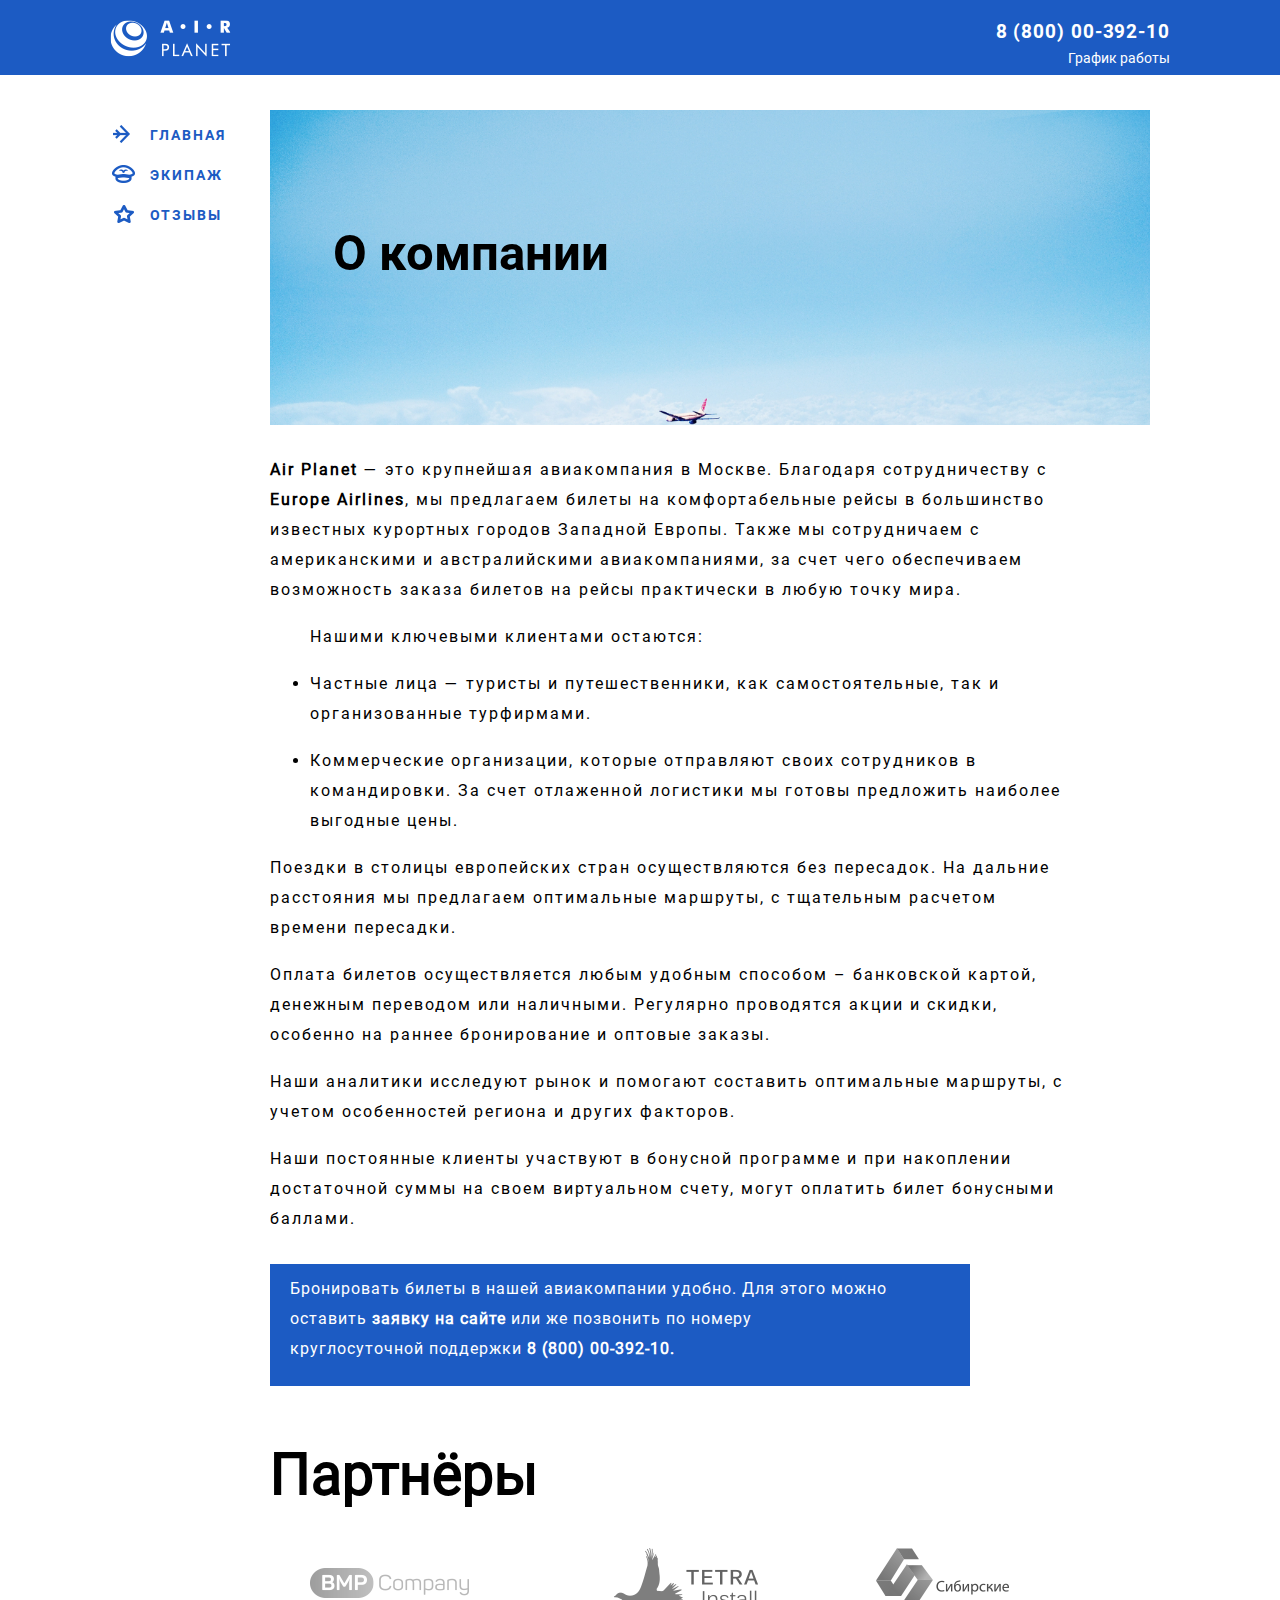
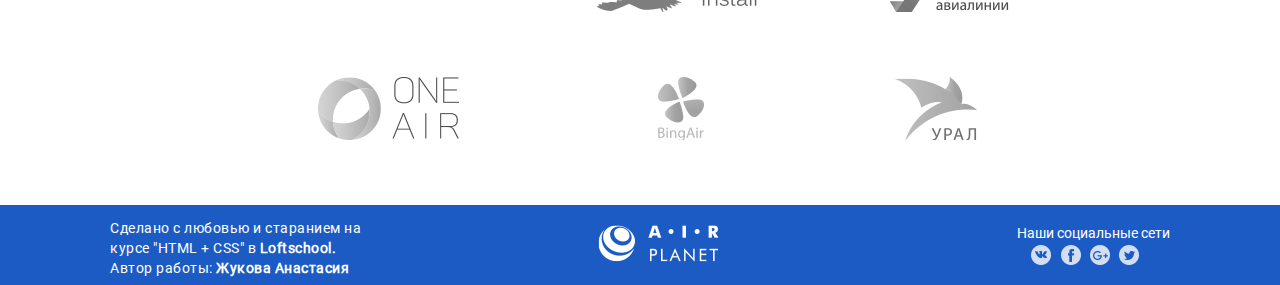
==== commit a684f11d: "small update in classes" ====
--- a/about.html
+++ b/about.html
@@ -12,16 +12,16 @@
 
 <body>
   <div class="wrapper">
-    <header>
+    <header class="header">
       <div class="container clearfix">
         <a href="about.html"><img class="h__logo" src="img/logo.png" alt="logo" /></a>
         <div class="header__right">
           <div class="header__phone">8 (800) 00-392-10</div>
-          <div class="header__tooltip">график работы</div>
+          <div class="header__tooltip">график работы
           <div class="tooltip">
             <div class="tooltip__text"><span>пн-вс: 09:00 - 20:00</span></div>
             <div class="tooltip__text">обед: 14:00 - 14:30</div>
-          </div>
+          </div></div>
         </div>
       </div>
     </header>
@@ -35,7 +35,7 @@
             <a class="sb-menu__link sb-menu__link--team" href="team.html">экипаж</a>
           </li>
           <li class="sb-menu__item">
-            <a class="sb-menu__link sb-menu__link--feedback" href="#">отзывы</a>
+            <a class="sb-menu__link sb-menu__link--feedback" href="comments.html">отзывы</a>
           </li>
         </ul>
       </div>
@@ -72,34 +72,24 @@
         </div>
       </div>
     </div>
-    <footer>
-      <div class="container clearfix">
-        <div class="ft__author">Сделано с любовью и старанием на курсе "HTML + CSS" в <span class="ft__author--bold">Loftschool.</span><br>Автор работы: <span class="ft__author--bold">Жукова Анастасия</span>
-        </div>
-        <a href="#" class="logo"><img class="ft__logo" src="img/logo.png" alt="logo"/></a>
-        <div class="ft__social">
-          <div class="ft__social--title">Наши социальные сети</div>
-          <ul class="ft__socials__list">
-            <a href="#">
-              <li class="ft__socials__item--vk"></li>
-            </a>
-            <a href="#">
-              <li class="ft__socials__item--fb"></li>
-            </a>
-            <a href="#">
-              <li class="ft__socials__item--gpl"></li>
-            </a>
-            <a href="#">
-              <li class="ft__socials__item--tw"></li>
-            </a>
-            <a href="#">
-              <li class="ft__socials__item--email"></li>
-            </a>
-          </ul>
-        </div>
+  </div>
+  <footer class="footer">
+    <div class="container clearfix">
+      <div class="footer__author">Сделано с любовью и старанием на курсе "HTML + CSS" в <span class="ft__author--bold">Loftschool.</span><br>Автор работы: <span class="ft__author--bold">Жукова Анастасия</span>
       </div>
-    </footer>
-  </div>
+      <a href="about.html" class="logo"><img class="footer__logo" src="img/logo.png" alt="logo"/></a>
+      <div class="footer__socials">
+        <div class="footer__socials--title">Наши социальные сети</div>
+        <ul class="footer__socials--list">
+            <li class="footer__socials--item footer__socials--vk"><a href="#"></a></li>
+            <li class="footer__socials--item footer__socials--fb"><a href="#"></a></li>
+            <li class="footer__socials--item footer__socials--gpl"><a href="#"></a></li>
+            <li class="footer__socials--item footer__socials--tw"><a href="#"></a></li>
+            <li class="footer__socials--item footer__socials--emali"><a href="#"></a></li>
+        </ul>
+      </div>
+    </div>
+  </footer>
 </body>
 
 </html>
--- a/css/team.css
+++ b/css/team.css
@@ -6,9 +6,10 @@
 }
 
 .wrapper {
-  min-height: 100vh;
+  min-height: 100%;
+  min-width: 1200px;
   margin: 0 auto;
-  padding-bottom: -75px;
+  padding-bottom: -80px;
 }
 
 .clearfix::after {
@@ -23,7 +24,7 @@
   position: relative;
 }
 
-header {
+.header {
   background: #1c5bc3;
   color: #fff;
   text-align: right;
@@ -36,7 +37,9 @@
   float: left;
   padding-top: 20px;
 }
-
+.header__right {
+  float: right;
+}
 .header__phone {
   font-family: 'Roboto-Bold';
   font-size: 19px;
@@ -71,17 +74,6 @@
   opacity: 0;
 }
 
-.tooltip::before {
-  content: " ";
-  cursor: pointer;
-  display: block;
-  position: absolute;
-  top: -40px;
-  right: 0px;
-  width: 100px;
-  height: 60px;
-}
-
 .tooltip::after {
   content: '';
   position: absolute;
@@ -108,8 +100,12 @@
   font-weight: bold;
 }
 
+.header__tooltip:hover .tooltip {
+  opacity: 1;
+}
+
 .tooltip:hover {
-  opacity: 1;
+  display: none;
 }
 
 .sidebar {
@@ -150,9 +146,11 @@
   left: -40px;
   top: 10px;
 }
+
 .sb-menu__link--main:hover::before,
 .sb-menu__link--team:hover::before,
-.sb-menu__link--feedback:hover::before {
+.sb-menu__link--feedback:hover::before,
+ {
   opacity: 0;
 }
 
@@ -218,7 +216,7 @@
   margin: 48px 0 53px 0;
 }
 
-.breadcrumbs li {
+.breadcrumbs__item {
   font-family: 'Roboto-LightItalic';
   font-style: italic;
   font-size: 14px;
@@ -231,26 +229,30 @@
   color: #1c5bc3;
 }
 
-a.last {
+.breadcrumbs__item:last-child {
   color: #000;
   text-decoration: none;
 }
 
-.breadcrumbs li:after {
+.breadcrumbs__item:after {
   content: " / ";
 }
 
-.breadcrumbs li:last-child::after {
+.breadcrumbs__item:last-child::after {
   content: " ";
 }
 
-.wr__header, .about-company {
+.wr__header,
+.about-company,
+.form__header {
   font-family: 'Roboto-Bold';
   font-size: 49px;
   width: 100%;
   margin: 15px 0 0 39px;
 }
-.wr__header::first-letter, .about-company::first-letter {
+
+.wr__header::first-letter,
+.about-company::first-letter {
   text-transform: capitalize;
 }
 
@@ -282,30 +284,33 @@
   padding-top: 10px;
 }
 
-.wr-item__team-mem--avatar {
+.wr-item__team-mem--avatar, .feedback__avatar {
   width: 160px;
   height: 160px;
   overflow: hidden;
   margin: 0 auto;
 }
 
-.wr-item__team-mem--avatar img {
+.wr-item__team-mem--avatar > img ,
+.feedback__avatar > img {
   border-radius: 50%;
   width: 160px;
   height: 160px;
 }
 
-footer {
+.footer {
   background: #1c5bc3;
   color: #fff;
   display: inline-block;
   font-size: 14px;
   height: 80px;
-  min-width: 100%;
-  position: relative;
-}
-
-.ft__author {
+  width: 100%;
+  min-width: 1200px;
+  margin: 0 auto;
+  position: relative;
+}
+
+.footer__author {
   padding: 13px 0 0 0;
   width: 260px;
   line-height: 20px;
@@ -314,17 +319,17 @@
   display: inline-block;
 }
 
-footer span {
+.footer span {
   font-weight: bold;
 }
 
-.ft__logo {
+.footer__logo {
   top: 20px;
   position: absolute;
   left: 46%;
 }
 
-.ft__social--title {
+.footer__socials--title {
   text-align: right;
   display: inline-block;
   position: absolute;
@@ -332,7 +337,7 @@
   top: 20px;
 }
 
-.ft__socials__item--vk {
+.footer__socials--vk {
   background-image: url(../img/socials.png);
   background-position: 0 0;
   width: 25px;
@@ -342,7 +347,7 @@
   top: 40px;
 }
 
-.ft__socials__item--fb {
+.footer__socials--fb {
   background-image: url(../img/socials.png);
   background-position: -27px 0;
   width: 25px;
@@ -352,7 +357,7 @@
   top: 40px;
 }
 
-.ft__socials__item--gpl {
+.footer__socials--gpl {
   background-image: url(../img/socials.png);
   background-position: -56px 0;
   width: 25px;
@@ -362,7 +367,7 @@
   top: 40px;
 }
 
-.ft__socials__item--tw {
+.footer__socials--tw {
   background-image: url(../img/socials.png);
   background-position: -86px 0;
   width: 30px;
@@ -372,7 +377,7 @@
   top: 40px;
 }
 
-.ft__socials__item--email {
+.footer__socials--email {
   background-image: url(../img/socials.png);
   background-position: -117px 0;
   width: 25px;
@@ -382,7 +387,7 @@
   top: 40px;
 }
 
-li.ft__socials__item--vk:hover {
+li.footer__socials--vk:hover {
   background-image: url(../img/socials.png);
   background-position: 0 25px;
   width: 25px;
@@ -392,7 +397,7 @@
   top: 40px;
 }
 
-li.ft__socials__item--fb:hover {
+li.footer__socials--fb:hover {
   background-image: url(../img/socials.png);
   background-position: -27px 25px;
   width: 25px;
@@ -402,7 +407,7 @@
   top: 40px;
 }
 
-li.ft__socials__item--gpl:hover {
+li.footer__socials--gpl:hover {
   background-image: url(../img/socials.png);
   background-position: -56px 26px;
   height: 23px;
@@ -412,7 +417,7 @@
   top: 39px;
 }
 
-li.ft__socials__item--tw:hover {
+li.footer__socials--tw:hover {
   background-image: url(../img/socials.png);
   background-position: -86px 26px;
   width: 25px;
@@ -422,7 +427,7 @@
   top: 39px;
 }
 
-li.ft__socials__item--email:hover {
+li.footer__socials--email:hover {
   background-image: url(../img/socials.png);
   background-position: -117px 25px;
   width: 25px;
@@ -443,7 +448,6 @@
   display: block;
   height: 315px;
   width: 880px;
-
 }
 
 .bg__header {
@@ -473,19 +477,19 @@
 
 ul.about-company__text--list {
   display: block;
-    -webkit-margin-before: 0;
-    -webkit-margin-after: 0;
-    -webkit-margin-start: 0;
-    -webkit-margin-end: 0;
-    -webkit-padding-start: 0px;
+  -webkit-margin-before: 0;
+  -webkit-margin-after: 0;
+  -webkit-margin-start: 0;
+  -webkit-margin-end: 0;
+  -webkit-padding-start: 0px;
 }
 
 li.about-company__text--list-dotdecor {
   list-style: disc;
-  list-style-position:outside;
-}
-
-p, .about-company__text--list , li.about-company__text--list-dotdecor  {
+  list-style-position: outside;
+}
+
+p, .about-company__text--list , li.about-company__text--list-dotdecor {
   margin: 0 0 17px 0;
 }
 
@@ -497,9 +501,11 @@
   color: #fff;
   padding: 10px 0px 5px 20px;
 }
+
 p.white-text::after {
   margin: 0;
 }
+
 .white-text {
   width: 600px;
   letter-spacing: 1px;
@@ -512,12 +518,13 @@
   padding: 55px 0 70px 0;
   text-transform: capitalize;
 }
+
 .partners {
   display: block;
   position: relative;
   width: 700px;
-
-}
+}
+
 li.ico__grey {
   display: inline-block;
 }
@@ -525,17 +532,18 @@
 .ico__grey.one {
   background-image: url(../img/logos.png);
   background-position: 0 0;
-  width:167px;
+  width: 167px;
   height: 75px;
   position: relative;
   top: 43px;
   left: 0px;
   filter: grayscale(100%);
 }
+
 .ico__grey.two {
   background-image: url(../img/logos.png);
   background-position: 460px 0;
-  width:260px;
+  width: 260px;
   height: 75px;
   position: relative;
   top: 40px;
@@ -546,7 +554,7 @@
 .ico__grey.three {
   background-image: url(../img/logos.png);
   background-position: 150px 0;
-  width:150px;
+  width: 150px;
   height: 75px;
   position: relative;
   top: 40px;
@@ -557,7 +565,7 @@
 .ico__grey.four {
   background-image: url(../img/logos.png);
   background-position: 0 100px;
-  width:150px;
+  width: 150px;
   height: 75px;
   position: relative;
   top: 70px;
@@ -568,7 +576,7 @@
 .ico__grey.five {
   background-image: url(../img/logos.png);
   background-position: 390px 100px;
-  width:150px;
+  width: 150px;
   height: 75px;
   position: relative;
   top: 70px;
@@ -579,7 +587,7 @@
 .ico__grey.six {
   background-image: url(../img/logos.png);
   background-position: 150px 100px;
-  width:150px;
+  width: 150px;
   height: 75px;
   position: relative;
   top: 70px;
@@ -599,13 +607,7 @@
   padding-top: 5px;
 }
 
-
 .feedback__avatar {
-  border-radius: 50%;
-  width: 160px;
-  height: 160px;
-  overflow: hidden;
-  margin: 0 auto;
   display: block;
   float: left;
   padding: 30px 0 0 15px;
@@ -645,7 +647,7 @@
 hr.grey__line {
   border-top: 1px solid #DCDCDC;
   display: inline-block;
-  width: 1060px;
+  width: 900px;
 }
 
 .pagination {
@@ -664,9 +666,9 @@
   font-size: 14px;
   font-weight: 300;
   color: #696969;
-
-}
-.page__pagination::first-letter {
+}
+
+.form__header::first-letter {
   text-transform: capitalize;
 }
 
@@ -681,11 +683,11 @@
   margin-left: 3px;
 }
 
-.page__colored:last-child::after{
+.page__colored:last-child::after {
   content: " > ";
   display: inline;
   position: relative;
-  padding: 5px;
+  padding: 13px;
   color: #696969;
   font-size: 22px;
 }
@@ -704,5 +706,206 @@
   color: #fff;
   font-family: 'Roboto-Bold';
   font-weight: 700;
-  padding: 5px;
-}
+  padding: 5px 8px;
+}
+
+/*FORM */
+
+.form__section {
+  background: #f5f5f5;
+  width: 700px;
+  height: auto;
+  margin: 70px auto;
+  padding: 70px;
+  position: relative;
+  display: block;
+  overflow: hidden;
+}
+
+.form__header {
+  font-size: 49px;
+  font-family: 'Roboto-Bold';
+  font-weight: 700;
+  margin: 0 auto 50px 70px;
+  text-align: left;
+}
+
+.form__field-title, input, label {
+  font-family: 'Roboto';
+  font-size: 14px;
+  font-weight: 300;
+}
+
+.form__row {
+  display: inline-block;
+  width: 560px;
+  transform: translate(12%);
+  vertical-align: middle;
+}
+
+.form__row-left,
+.form__row-right,
+.form__field-title {
+  display: block;
+  width: 270px;
+  vertical-align: middle;
+}
+
+.form__field-title {
+  padding: 5px 0 5px 0;
+  overflow: hidden;
+}
+.form__row-left {
+  float: left;
+  margin-right: 20px
+}
+
+.form__row-right,
+.form__submit-btn   {
+  float: right;
+}
+
+.form__input-area {
+  width: 270px;
+  height: 47px;
+  line-height: 47px;
+}
+
+input, textarea {
+  outline: 0;
+  border: 1px solid transparent;
+  border-radius: 3px;
+  font-size: 14px;
+  padding-left: 10px;
+}
+
+input:focus, textarea:focus {
+  outline: 0;
+  border: 1px solid #1c5bc3;
+  border-radius: 3px;
+}
+
+textarea.form__comments-field {
+  height: 90px;
+  width: 560px;
+  resize: none;
+  margin-bottom: 25px;
+}
+
+button {
+  width: 155px;
+  height: 45px;
+  line-height: 45px;
+  background: #1c5bc3;
+  color: #fff;
+  font-weight: 700;
+  text-align: left;
+  padding: 0 0 0 30px;
+  border-radius: 3px;
+  border: 1px solid #1c5bc3;
+  text-transform: uppercase;
+  position: relative;
+}
+
+button:hover {
+  border: solid 1px #1c5bc3;
+  background: transparent;
+  color: #1c5bc3;
+}
+
+.form__submit-btn::after {
+  content: " ";
+  background-image: url('../img/btn_arrow.png');
+  background-position: 18px 0px;
+  height: 14px;
+  width: 18px;
+  position: absolute;
+  top: 15px;
+  right: 23px;
+}
+
+.form__submit-btn:hover::after {
+  content: " ";
+  background-image: url('../img/btn_arrow.png');
+  background-position: 0px 0px;
+  height: 14px;
+  width: 18px;
+  position: absolute;
+  top: 15px;
+  right: 23px;
+}
+
+
+/* radio buttons */
+.form__radio {
+  display: inline-block;
+  position: relative;
+}
+
+[type="radio"]:checked,
+[type="radio"]:not(:checked) {
+    visibility: hidden;
+}
+
+[type="radio"]:not(:checked) + label
+{
+    position: relative;
+    padding-left: 28px;
+    cursor: pointer;
+    line-height: 20px;
+    display: inline-block;
+    color: #000;
+}
+[type="radio"]:checked + label {
+    position: relative;
+    padding-left: 28px;
+    cursor: pointer;
+    line-height: 20px;
+    display: inline-block;
+    color: #1c5bc3;
+}
+
+[type="radio"]:checked + label:before {
+  content: '';
+    position: absolute;
+    left: 0;
+    top: 0;
+    width: 18px;
+    height: 18px;
+    border: 1px solid #1c5bc3;
+    border-radius: 100%;
+    background: #fff;
+}
+
+
+[type="radio"]:not(:checked) + label:before {
+    content: '';
+    position: absolute;
+    left: 0;
+    top: 0;
+    width: 18px;
+    height: 18px;
+    border: 1px solid #ddd;
+    border-radius: 100%;
+    background: #fff;
+}
+[type="radio"]:checked + label:after ,
+[type="radio"]:not(:checked) + label:after {
+    content: '';
+    width: 10px;
+    height: 10px;
+    background: #1c5bc3;
+    position: absolute;
+    top: 5px;
+    left: 5px;
+    border-radius: 100%;
+
+}
+[type="radio"]:not(:checked) + label:after {
+    opacity: 0;
+    transform: scale(0);
+}
+[type="radio"]:checked + label:after {
+    opacity: 1;
+    transform: scale(1);
+}
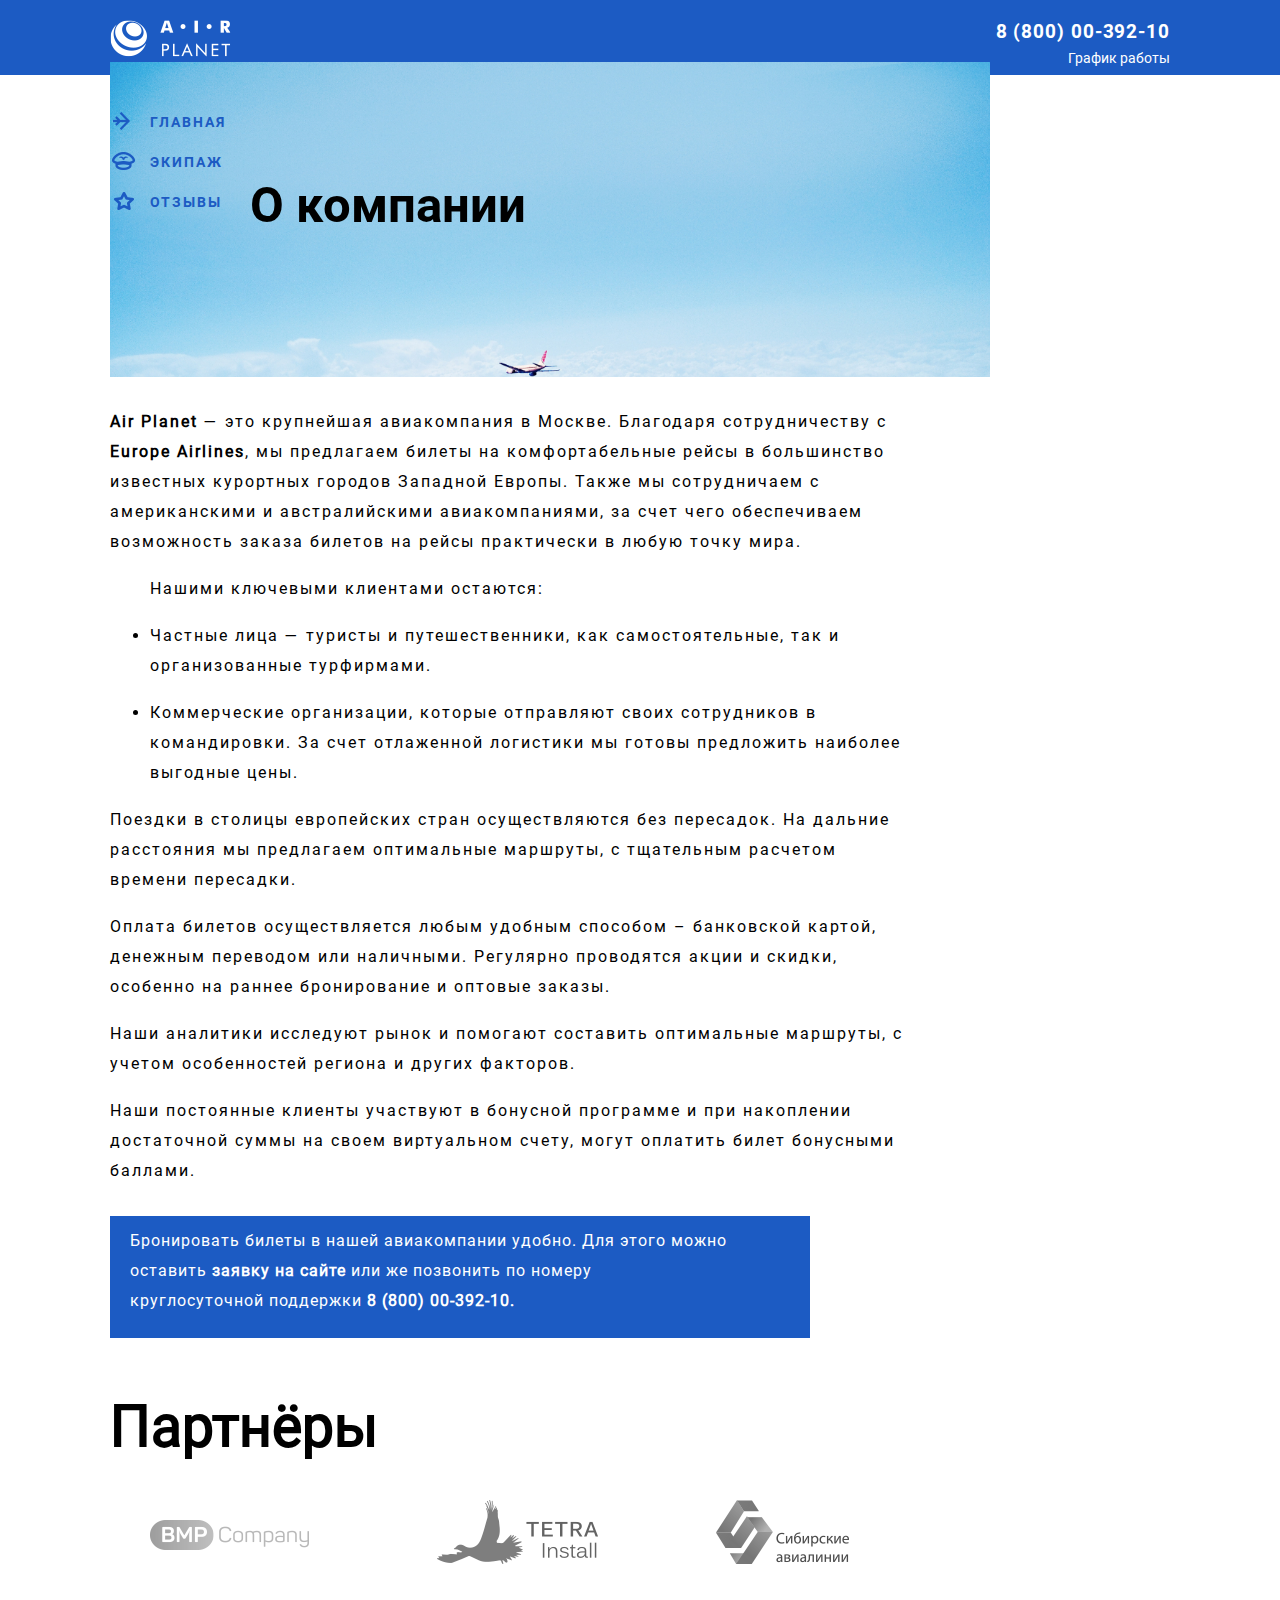
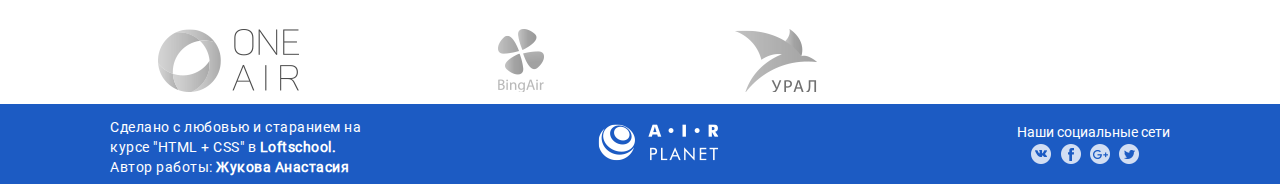
==== commit 4f8534d2: "classes update fft" ====
--- a/about.html
+++ b/about.html
@@ -26,20 +26,20 @@
       </div>
     </header>
     <div class="container clearfix">
-      <div class="sidebar">
-        <ul class="sb-menu">
-          <li class="sb-menu__item">
-            <a class="sb-menu__link sb-menu__link--main" href="about.html">главная</a>
+      <aside class="sidebar">
+        <ul class="sidebar-menu">
+          <li class="sidebar-menu__item">
+            <a class="sidebar-menu__link sidebar-menu__link--main active" href="about.html">главная</a>
           </li>
-          <li class="sb-menu__item">
-            <a class="sb-menu__link sb-menu__link--team" href="team.html">экипаж</a>
+          <li class="sidebar-menu__item">
+            <a class="sidebar-menu__link sidebar-menu__link--team" href="team.html">экипаж</a>
           </li>
-          <li class="sb-menu__item">
-            <a class="sb-menu__link sb-menu__link--feedback" href="comments.html">отзывы</a>
+          <li class="sidebar-menu__item">
+            <a class="sidebar-menu__link sidebar-menu__link--feedback" href="comments.html">отзывы</a>
           </li>
         </ul>
-      </div>
-      <div class="wr__items">
+      </aside>
+      <main class="wr__items">
         <div class="bg__header">
           <h2 class="about-company">о компании</h2>
         </div>
@@ -70,7 +70,7 @@
           <li class="ico__grey six"><a href="#"></a></li>
           </ul>
         </div>
-      </div>
+      </main>
     </div>
   </div>
   <footer class="footer">
--- a/css/team.css
+++ b/css/team.css
@@ -116,12 +116,12 @@
   float: left;
 }
 
-.sb-menu__item {
-  display: block;
-  position: relative;
-}
-
-a.sb-menu__link {
+.sidebar-menu__item {
+  display: block;
+  position: relative;
+}
+
+a.sidebar-menu__link {
   font-family: 'Roboto-Bold';
   font-weight: 700;
   font-size: 14px;
@@ -133,11 +133,11 @@
   position: relative;
 }
 
-.sb-menu__link:hover {
+.sidebar-menu__link:hover {
   color: #000;
 }
 
-.sb-menu__link--main::before {
+.sidebar-menu__link--main::before {
   content: " ";
   background-image: url(../img/icons.png);
   width: 28px;
@@ -147,14 +147,14 @@
   top: 10px;
 }
 
-.sb-menu__link--main:hover::before,
-.sb-menu__link--team:hover::before,
-.sb-menu__link--feedback:hover::before,
+.sidebar-menu__link--main:hover::before,
+.sidebar-menu__link--team:hover::before,
+.sidebar-menu__link--feedback:hover::before,
  {
   opacity: 0;
 }
 
-.sb-menu__link--main:hover::after {
+.sidebar-menu__link--main:hover::after {
   content: " ";
   background-image: url(../img/icons.png);
   background-position: 25px 0;
@@ -165,7 +165,7 @@
   top: 10px;
 }
 
-.sb-menu__link--team::before {
+.sidebar-menu__link--team::before {
   content: " ";
   background-image: url(../img/icons.png);
   background-position: 0 -25px;
@@ -176,7 +176,7 @@
   top: 10px;
 }
 
-.sb-menu__link--team:hover::after {
+.sidebar-menu__link--team:hover::after {
   content: " ";
   background-image: url(../img/icons.png);
   background-position: -28px -25px;
@@ -187,7 +187,7 @@
   top: 10px;
 }
 
-.sb-menu__link--feedback::before {
+.sidebar-menu__link--feedback::before {
   content: " ";
   background-image: url(../img/icons.png);
   background-position: 0 -50px;
@@ -198,7 +198,7 @@
   top: 9px;
 }
 
-.sb-menu__link--feedback:hover::after {
+.sidebar-menu__link--feedback:hover::after {
   content: " ";
   background-image: url(../img/icons.png);
   background-position: 26px -50px;
@@ -209,7 +209,7 @@
   top: 9px;
 }
 
-.wr__items {
+.content__items {
   display: inline-block;
   float: right;
   width: 900px;
@@ -242,7 +242,7 @@
   content: " ";
 }
 
-.wr__header,
+.content__header,
 .about-company,
 .form__header {
   font-family: 'Roboto-Bold';
@@ -251,7 +251,7 @@
   margin: 15px 0 0 39px;
 }
 
-.wr__header::first-letter,
+.content__header::first-letter,
 .about-company::first-letter {
   text-transform: capitalize;
 }
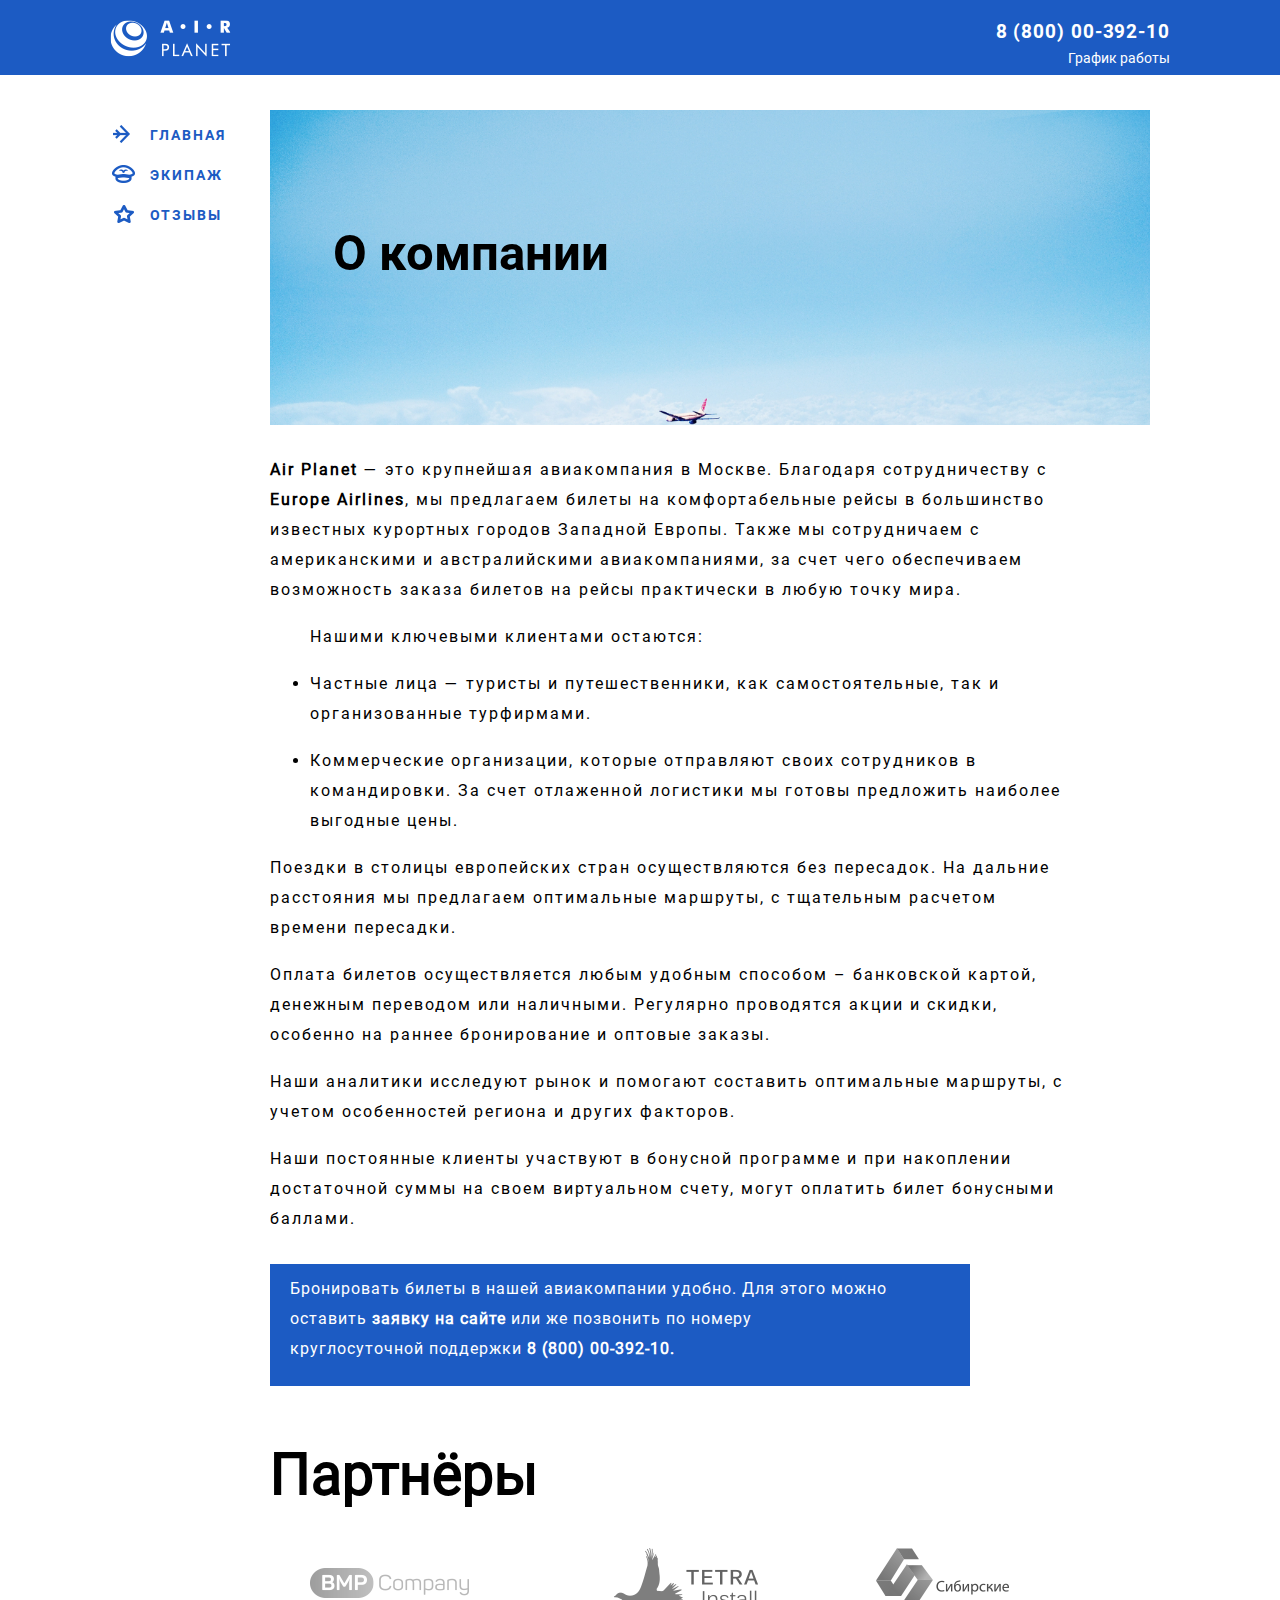
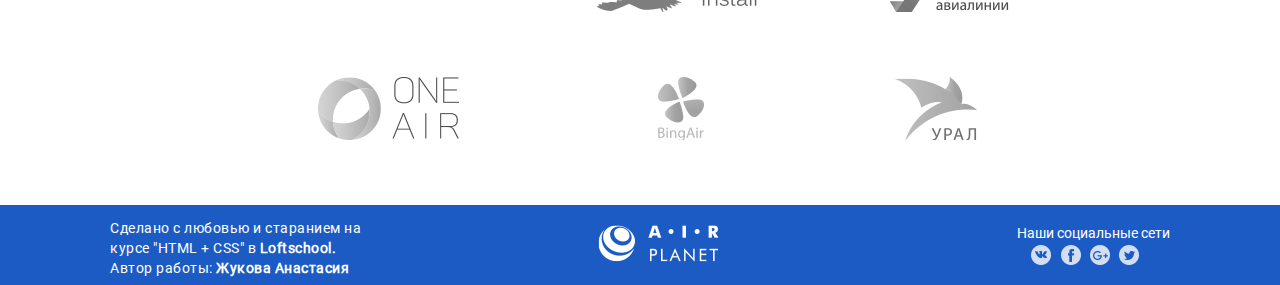
==== commit f9be6285: "classes update" ====
--- a/about.html
+++ b/about.html
@@ -39,7 +39,7 @@
           </li>
         </ul>
       </aside>
-      <main class="wr__items">
+      <main class="content clearfix">
         <div class="bg__header">
           <h2 class="about-company">о компании</h2>
         </div>
@@ -60,14 +60,14 @@
           <p class="white-text">Бронировать билеты в нашей авиакомпании удобно. Для этого можно оставить <span>заявку на сайте</span> или же позвонить по номеру круглосуточной поддержки <span>8 (800) 00-392-10.</span></p>
         </div>
         <div class="partners">
-          <h3 class="partners-header">партнёры</h3>
-          <ul class="partners__icons">
-          <li class="ico__grey one"><a href="#"></a></li>
-          <li class="ico__grey two"><a href="#"></a></li>
-          <li class="ico__grey three"><a href="#"></a></li>
-          <li class="ico__grey four"><a href="#"></a></li>
-          <li class="ico__grey five"><a href="#"></a></li>
-          <li class="ico__grey six"><a href="#"></a></li>
+          <h3 class="partners__header">партнёры</h3>
+          <ul class="partners__list">
+          <li class="partners__item partners__item--one"><a href="#"></a></li>
+          <li class="partners__item partners__item--two"><a href="#"></a></li>
+          <li class="partners__item partners__item--three"><a href="#"></a></li>
+          <li class="partners__item partners__item--four"><a href="#"></a></li>
+          <li class="partners__item partners__item--five"><a href="#"></a></li>
+          <li class="partners__item partners__item--six"><a href="#"></a></li>
           </ul>
         </div>
       </main>
--- a/css/team.css
+++ b/css/team.css
@@ -37,9 +37,11 @@
   float: left;
   padding-top: 20px;
 }
+
 .header__right {
   float: right;
 }
+
 .header__phone {
   font-family: 'Roboto-Bold';
   font-size: 19px;
@@ -56,6 +58,10 @@
 
 .header__tooltip::first-letter {
   text-transform: capitalize;
+}
+
+.header__tooltip:hover .tooltip {
+  opacity: 1;
 }
 
 .tooltip {
@@ -100,14 +106,10 @@
   font-weight: bold;
 }
 
-.header__tooltip:hover .tooltip {
-  opacity: 1;
-}
-
 .tooltip:hover {
   display: none;
 }
-
+/* SIDEBAR */
 .sidebar {
   display: block;
   width: 120px;
@@ -121,7 +123,7 @@
   position: relative;
 }
 
-a.sidebar-menu__link {
+.sidebar-menu__link {
   font-family: 'Roboto-Bold';
   font-weight: 700;
   font-size: 14px;
@@ -209,7 +211,8 @@
   top: 9px;
 }
 
-.content__items {
+/* MAIN */
+.content {
   display: inline-block;
   float: right;
   width: 900px;
@@ -256,188 +259,52 @@
   text-transform: capitalize;
 }
 
-.wr-item__team-mem {
+/* TEAM */
+.team__member {
   display: inline-block;
   vertical-align: top;
-  width: 270px;
+  width: 260px;
   line-height: 22px;
   letter-spacing: .4px;
   text-align: center;
   padding: 30px 0 20px 20px;
 }
 
-.wr-item__team-mem--name {
+.team__member--avatar,
+.feedback__avatar {
+  width: 160px;
+  height: 160px;
+  overflow: hidden;
+  margin: 0 auto;
+}
+
+.team__member--avatar > img ,
+.feedback__avatar > img {
+  border-radius: 50%;
+  width: 160px;
+  height: 160px;
+}
+
+.team__member--name {
   font-weight: 700;
   font-size: 17px;
   padding-top: 15px;
 }
 
-.wr-item__team-mem--position {
+.team__member--position {
   font-size: 14px;
   font-weight: 700;
   color: #1c5bc3;
   padding-top: 10px;
 }
 
-.wr-item__team-mem--descrip {
+.team__member--descrip {
   font-size: 14px;
   padding-top: 10px;
 }
 
-.wr-item__team-mem--avatar, .feedback__avatar {
-  width: 160px;
-  height: 160px;
-  overflow: hidden;
-  margin: 0 auto;
-}
-
-.wr-item__team-mem--avatar > img ,
-.feedback__avatar > img {
-  border-radius: 50%;
-  width: 160px;
-  height: 160px;
-}
-
-.footer {
-  background: #1c5bc3;
-  color: #fff;
-  display: inline-block;
-  font-size: 14px;
-  height: 80px;
-  width: 100%;
-  min-width: 1200px;
-  margin: 0 auto;
-  position: relative;
-}
-
-.footer__author {
-  padding: 13px 0 0 0;
-  width: 260px;
-  line-height: 20px;
-  letter-spacing: .5px;
-  text-align: left;
-  display: inline-block;
-}
-
-.footer span {
-  font-weight: bold;
-}
-
-.footer__logo {
-  top: 20px;
-  position: absolute;
-  left: 46%;
-}
-
-.footer__socials--title {
-  text-align: right;
-  display: inline-block;
-  position: absolute;
-  right: 0px;
-  top: 20px;
-}
-
-.footer__socials--vk {
-  background-image: url(../img/socials.png);
-  background-position: 0 0;
-  width: 25px;
-  height: 23px;
-  position: absolute;
-  right: 114px;
-  top: 40px;
-}
-
-.footer__socials--fb {
-  background-image: url(../img/socials.png);
-  background-position: -27px 0;
-  width: 25px;
-  height: 23px;
-  position: absolute;
-  right: 87px;
-  top: 40px;
-}
-
-.footer__socials--gpl {
-  background-image: url(../img/socials.png);
-  background-position: -56px 0;
-  width: 25px;
-  height: 23px;
-  position: absolute;
-  right: 59px;
-  top: 40px;
-}
-
-.footer__socials--tw {
-  background-image: url(../img/socials.png);
-  background-position: -86px 0;
-  width: 30px;
-  height: 23px;
-  position: absolute;
-  right: 25px;
-  top: 40px;
-}
-
-.footer__socials--email {
-  background-image: url(../img/socials.png);
-  background-position: -117px 0;
-  width: 25px;
-  height: 23px;
-  position: absolute;
-  right: 0px;
-  top: 40px;
-}
-
-li.footer__socials--vk:hover {
-  background-image: url(../img/socials.png);
-  background-position: 0 25px;
-  width: 25px;
-  height: 23px;
-  position: absolute;
-  right: 114px;
-  top: 40px;
-}
-
-li.footer__socials--fb:hover {
-  background-image: url(../img/socials.png);
-  background-position: -27px 25px;
-  width: 25px;
-  height: 23px;
-  position: absolute;
-  right: 87px;
-  top: 40px;
-}
-
-li.footer__socials--gpl:hover {
-  background-image: url(../img/socials.png);
-  background-position: -56px 26px;
-  height: 23px;
-  width: 25px;
-  position: absolute;
-  right: 59px;
-  top: 39px;
-}
-
-li.footer__socials--tw:hover {
-  background-image: url(../img/socials.png);
-  background-position: -86px 26px;
-  width: 25px;
-  height: 23px;
-  position: absolute;
-  right: 30px;
-  top: 39px;
-}
-
-li.footer__socials--email:hover {
-  background-image: url(../img/socials.png);
-  background-position: -117px 25px;
-  width: 25px;
-  height: 23px;
-  position: absolute;
-  right: 0px;
-  top: 40px;
-}
+
 /* about company main block styles */
-
 .bg__header {
   background-image: url(../img/bg-head.jpg);
   -webkit-background-size: cover;
@@ -512,6 +379,9 @@
 }
 
 .partners {
+  display: block;
+  position: relative;
+  width: 700px;
   font-family: 'Roboto-Bold';
   font-size: 49px;
   font-weight: 700;
@@ -519,17 +389,12 @@
   text-transform: capitalize;
 }
 
-.partners {
-  display: block;
-  position: relative;
-  width: 700px;
-}
-
-li.ico__grey {
-  display: inline-block;
-}
-
-.ico__grey.one {
+
+li.partners__item {
+  display: inline-block;
+}
+
+.partners__item--one {
   background-image: url(../img/logos.png);
   background-position: 0 0;
   width: 167px;
@@ -540,7 +405,7 @@
   filter: grayscale(100%);
 }
 
-.ico__grey.two {
+.partners__item--two {
   background-image: url(../img/logos.png);
   background-position: 460px 0;
   width: 260px;
@@ -551,7 +416,7 @@
   filter: grayscale(100%);
 }
 
-.ico__grey.three {
+.partners__item--three {
   background-image: url(../img/logos.png);
   background-position: 150px 0;
   width: 150px;
@@ -562,7 +427,7 @@
   filter: grayscale(100%);
 }
 
-.ico__grey.four {
+.partners__item--four {
   background-image: url(../img/logos.png);
   background-position: 0 100px;
   width: 150px;
@@ -573,7 +438,7 @@
   filter: grayscale(100%);
 }
 
-.ico__grey.five {
+.partners__item--five {
   background-image: url(../img/logos.png);
   background-position: 390px 100px;
   width: 150px;
@@ -584,7 +449,7 @@
   filter: grayscale(100%);
 }
 
-.ico__grey.six {
+.partners__item--six {
   background-image: url(../img/logos.png);
   background-position: 150px 100px;
   width: 150px;
@@ -595,13 +460,13 @@
   filter: grayscale(100%);
 }
 
-.ico__grey:hover {
+.partners__item:hover {
   filter: none;
 }
 
 /* feedback or comments company main block styles */
 
-.feedback {
+.feedback__row {
   display: inline-block;
   width: 900px;
   padding-top: 5px;
@@ -613,7 +478,7 @@
   padding: 30px 0 0 15px;
 }
 
-.feedback__items {
+.feedback__list {
   display: block;
   float: right;
   width: 690px;
@@ -644,12 +509,11 @@
   padding-top: 10px;
 }
 
-hr.grey__line {
+.grey__line {
   border-top: 1px solid #DCDCDC;
   display: inline-block;
   width: 900px;
 }
-
 .pagination {
   text-align: center;
   margin: 0 auto;
@@ -657,33 +521,29 @@
   padding-top: 50px;
 }
 
-ul.pages > li {
+.pages > li {
   display: inline;
 }
 
-.page__pagination {
+.pages__list {
   font-family: 'Roboto';
   font-size: 14px;
   font-weight: 300;
   color: #696969;
 }
 
-.form__header::first-letter {
-  text-transform: capitalize;
-}
-
-.page__colored {
+.pages__number {
   color: #000;
   font-family: 'Roboto-Bold';
   font-weight: 700;
   margin: 0 10px;
 }
 
-.page__colored:nth-child(3) {
+.pages__number:nth-child(3) {
   margin-left: 3px;
 }
 
-.page__colored:last-child::after {
+.pages__number:last-child::after {
   content: " > ";
   display: inline;
   position: relative;
@@ -692,7 +552,7 @@
   font-size: 22px;
 }
 
-.page__pagination::after {
+.pages__list::after {
   content: " < ";
   display: inline;
   color: #696969;
@@ -700,7 +560,7 @@
   padding-left: 15px;
 }
 
-.page__active {
+.pages__active {
   border-radius: 3px;
   background: #1c5bc3;
   color: #fff;
@@ -708,8 +568,10 @@
   font-weight: 700;
   padding: 5px 8px;
 }
-
 /*FORM */
+.form__header::first-letter {
+  text-transform: capitalize;
+}
 
 .form__section {
   background: #f5f5f5;
@@ -771,7 +633,7 @@
   line-height: 47px;
 }
 
-input, textarea {
+input, .form__comments-field {
   outline: 0;
   border: 1px solid transparent;
   border-radius: 3px;
@@ -779,20 +641,20 @@
   padding-left: 10px;
 }
 
-input:focus, textarea:focus {
+input:focus, .form__comments-field:focus {
   outline: 0;
   border: 1px solid #1c5bc3;
   border-radius: 3px;
 }
 
-textarea.form__comments-field {
+.form__comments-field {
   height: 90px;
   width: 560px;
   resize: none;
   margin-bottom: 25px;
 }
 
-button {
+.form__submit-btn {
   width: 155px;
   height: 45px;
   line-height: 45px;
@@ -807,7 +669,7 @@
   position: relative;
 }
 
-button:hover {
+.form__submit-btn:hover {
   border: solid 1px #1c5bc3;
   background: transparent;
   color: #1c5bc3;
@@ -909,3 +771,143 @@
     opacity: 1;
     transform: scale(1);
 }
+
+/*FOOTER */
+.footer {
+  background: #1c5bc3;
+  color: #fff;
+  display: inline-block;
+  font-size: 14px;
+  height: 80px;
+  width: 100%;
+  min-width: 1200px;
+  margin: 0 auto;
+  position: relative;
+}
+
+.footer__author {
+  padding: 13px 0 0 0;
+  width: 260px;
+  line-height: 20px;
+  letter-spacing: .5px;
+  text-align: left;
+  display: inline-block;
+}
+
+.footer span {
+  font-weight: bold;
+}
+
+.footer__logo {
+  top: 20px;
+  position: absolute;
+  left: 46%;
+}
+
+.footer__socials--title {
+  text-align: right;
+  display: inline-block;
+  position: absolute;
+  right: 0px;
+  top: 20px;
+}
+
+.footer__socials--vk {
+  background-image: url(../img/socials.png);
+  background-position: 0 0;
+  width: 25px;
+  height: 23px;
+  position: absolute;
+  right: 114px;
+  top: 40px;
+}
+
+.footer__socials--fb {
+  background-image: url(../img/socials.png);
+  background-position: -27px 0;
+  width: 25px;
+  height: 23px;
+  position: absolute;
+  right: 87px;
+  top: 40px;
+}
+
+.footer__socials--gpl {
+  background-image: url(../img/socials.png);
+  background-position: -56px 0;
+  width: 25px;
+  height: 23px;
+  position: absolute;
+  right: 59px;
+  top: 40px;
+}
+
+.footer__socials--tw {
+  background-image: url(../img/socials.png);
+  background-position: -86px 0;
+  width: 30px;
+  height: 23px;
+  position: absolute;
+  right: 25px;
+  top: 40px;
+}
+
+.footer__socials--email {
+  background-image: url(../img/socials.png);
+  background-position: -117px 0;
+  width: 25px;
+  height: 23px;
+  position: absolute;
+  right: 0px;
+  top: 40px;
+}
+
+.footer__socials--vk:hover {
+  background-image: url(../img/socials.png);
+  background-position: 0 25px;
+  width: 25px;
+  height: 23px;
+  position: absolute;
+  right: 114px;
+  top: 40px;
+}
+
+.footer__socials--fb:hover {
+  background-image: url(../img/socials.png);
+  background-position: -27px 25px;
+  width: 25px;
+  height: 23px;
+  position: absolute;
+  right: 87px;
+  top: 40px;
+}
+
+.footer__socials--gpl:hover {
+  background-image: url(../img/socials.png);
+  background-position: -56px 26px;
+  height: 23px;
+  width: 25px;
+  position: absolute;
+  right: 59px;
+  top: 39px;
+}
+
+.footer__socials--tw:hover {
+  background-image: url(../img/socials.png);
+  background-position: -86px 26px;
+  width: 25px;
+  height: 23px;
+  position: absolute;
+  right: 30px;
+  top: 39px;
+}
+
+.footer__socials--email:hover {
+  background-image: url(../img/socials.png);
+  background-position: -117px 25px;
+  width: 25px;
+  height: 23px;
+  position: absolute;
+  right: 0px;
+  top: 40px;
+}
